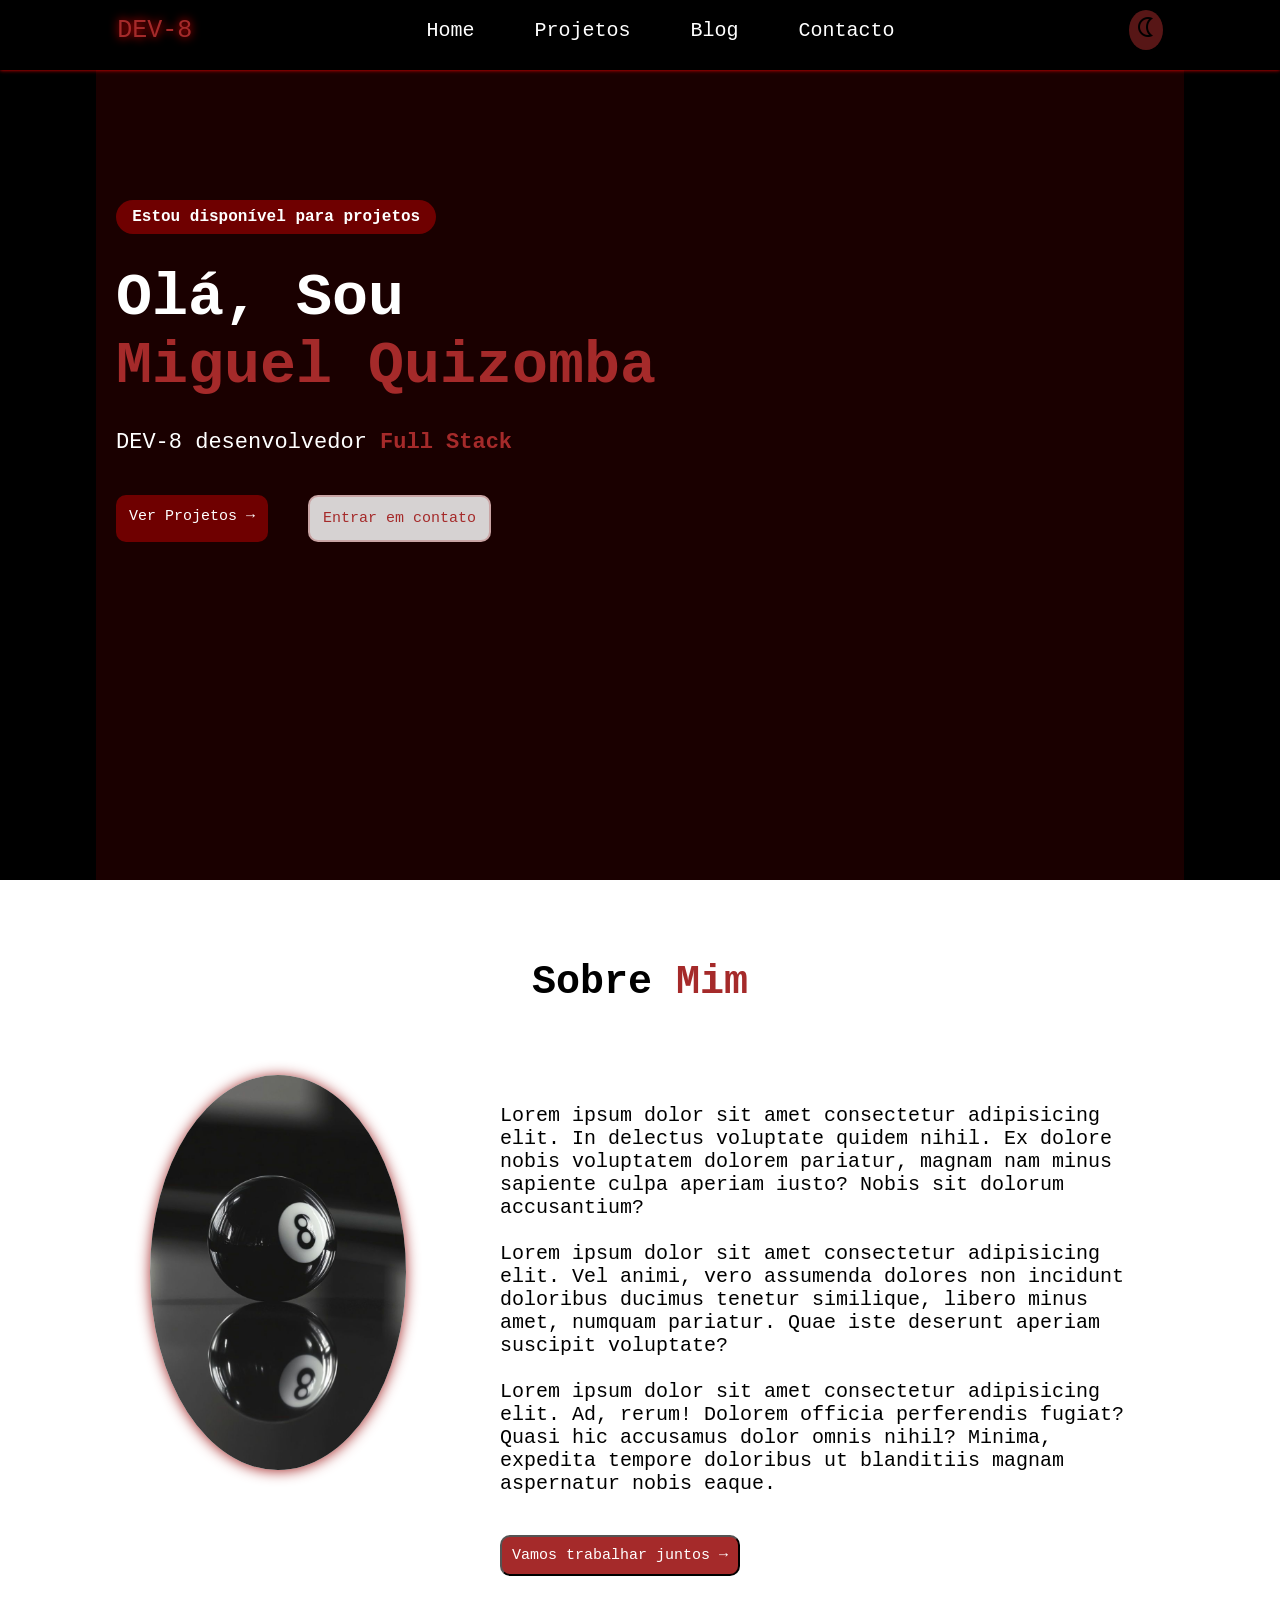
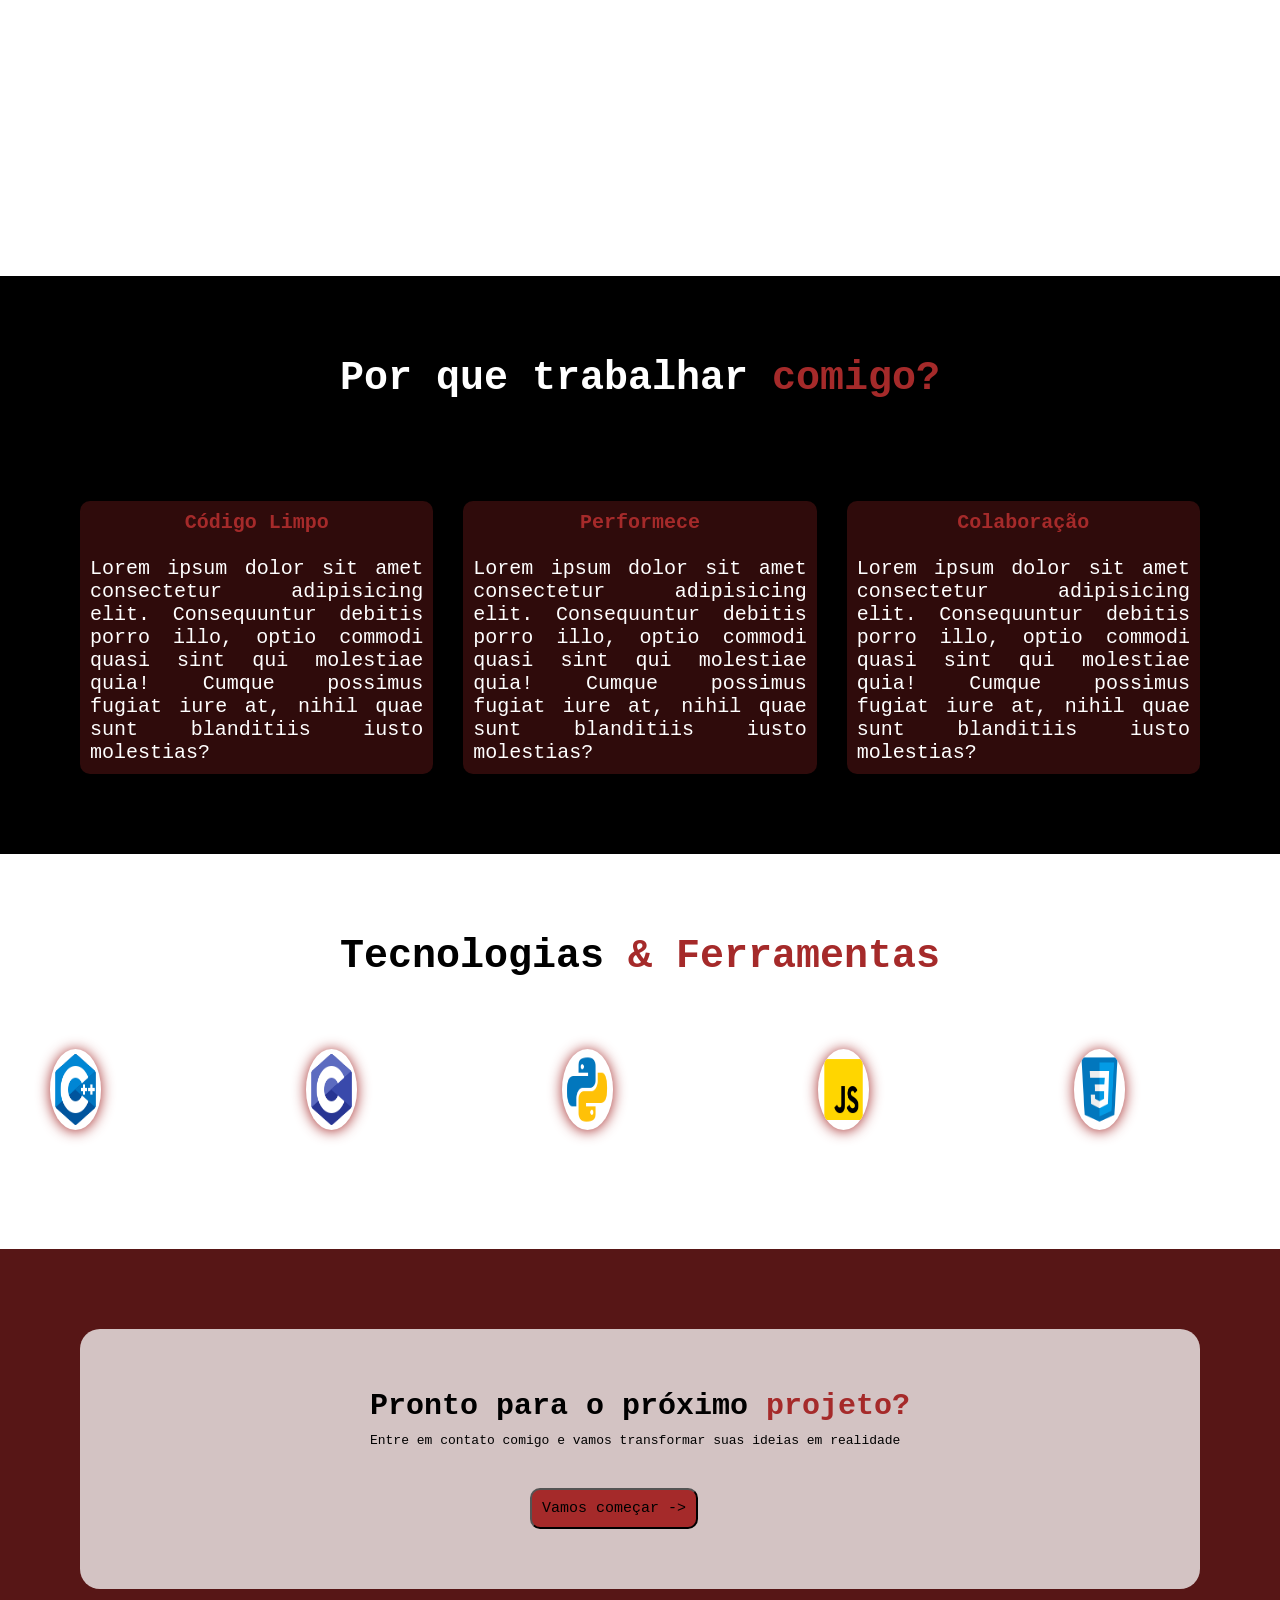
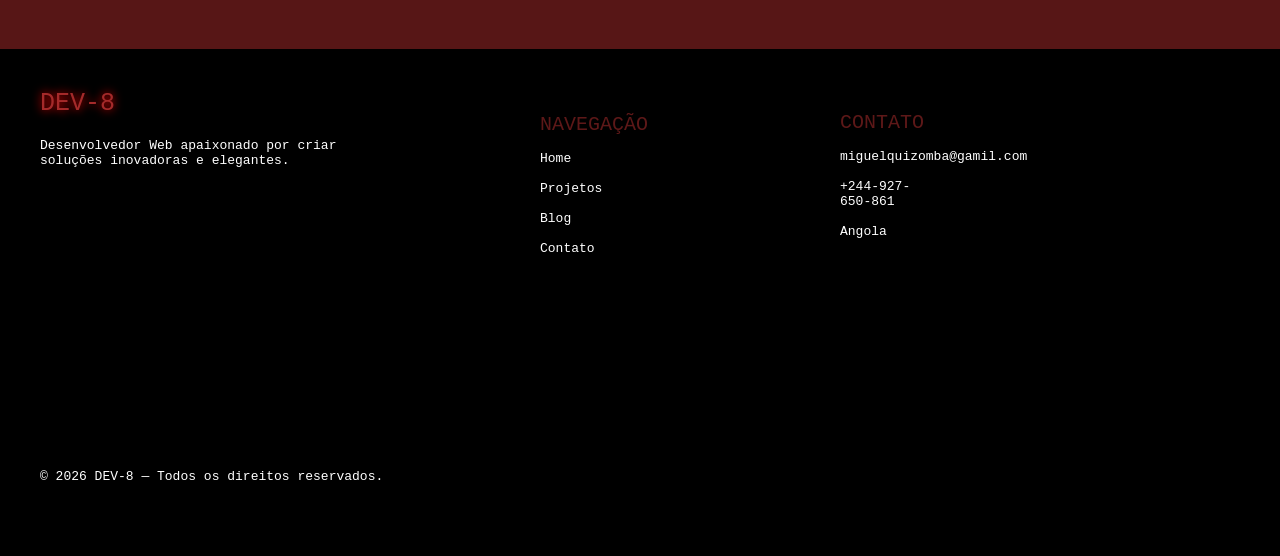
==== Portfólio/index.html @ beef51fe "Deploy" ====
<!DOCTYPE html>
<html lang="pt-br">

<head>
    <meta charset="UTF-8">
    <meta name="viewport" content="width=device-width, initial-scale=1.0">
    <title>Portfólio</title>
    <link rel="stylesheet" href="css/style.css">
    <link rel="stylesheet"
        href="https://fonts.googleapis.com/css2?family=Material+Symbols+Outlined:opsz,wght,FILL,GRAD@24,400,0,0&icon_names=nightlight" />
        <link rel="shortcut icon" href="imgs/8.png" type="image/x-icon">
</head>

<body>

    <header class="header">
        <span class="logotipo">DEV-8</span>
        <nav>
            <ul class="menu">
                <li> <a class="link" href="#">Home</a></li>
                <li> <a class="link" href="projectos.html">Projetos</a></li>
                <li> <a class="link" href="blog.html">Blog</a></li>
                <li> <a class="link" href="contactos.html">Contacto</a></li>
            </ul>
        </nav>
      
            <div class="btn">
                <span class="material-symbols-outlined">nightlight
                </span>
            </div>


    </header>

    <section class="home">
        <div class="box">

            <div class="span1"><strong><span>Estou disponível para projetos</span></strong></div>

            <div class="hello">
                <strong>Olá, Sou</strong> <br> <span class="span2"><strong>Miguel Quizomba</strong></span>
            </div>

            <div class="span3"><span >DEV-8 desenvolvedor <strong class="self">Full Stack</strong></span></div>
            
            <div class="boxes">
                <span class="span4"><a href="">Ver Projetos →  </a></span>

                <span class="span5"><a style="color: brown;"   href="#">Entrar em contato</a></span>
            </div>
        </div>
    </section>

    <section class="about">
        <div class="title">
            <strong>Sobre <span class="span6">Mim</span></strong>
        </div>

        <img src="imgs/ft.jpeg">

        <div class="aboutt">
            Lorem ipsum dolor sit amet consectetur adipisicing elit. In delectus voluptate quidem nihil. Ex dolore nobis
            voluptatem dolorem pariatur, magnam nam minus sapiente culpa aperiam iusto? Nobis sit dolorum accusantium?
            <br> <br>
            Lorem ipsum dolor sit amet consectetur adipisicing elit. Vel animi, vero assumenda dolores non incidunt
            doloribus ducimus tenetur similique, libero minus amet, numquam pariatur. Quae iste deserunt aperiam
            suscipit voluptate?<br> <br>
            Lorem ipsum dolor sit amet consectetur adipisicing elit. Ad, rerum! Dolorem officia perferendis fugiat?
            Quasi hic accusamus dolor omnis nihil? Minima, expedita tempore doloribus ut blanditiis magnam aspernatur
            nobis eaque. <br>

            <button class="btn2">
                <a href="#">Vamos trabalhar juntos →</a>
            </button>

        </div>


    </section>

    <section class="vamos">
        <div class="title" style="color: white;">
            <strong>Por que trabalhar <span class="span7">comigo?</span></strong>
        </div>

        <div class="container">

            <div class="soft">
                <p class="text" style="color: brown;text-align: center;"><strong>Código Limpo</strong></p>
                
                <p class="text">
                    <br> Lorem ipsum dolor sit amet consectetur
                    adipisicing elit. Consequuntur debitis
                    porro illo, optio commodi quasi sint qui molestiae quia! Cumque possimus fugiat iure at, nihil quae
                    sunt blanditiis iusto molestias?
                </p>
            </div>
            <div class="soft">
                <p class="text" style="color: brown;text-align: center;"><strong>Performece</strong></p>
                
                <p class="text">
                    <br> Lorem ipsum dolor sit amet consectetur
                    adipisicing elit. Consequuntur debitis
                    porro illo, optio commodi quasi sint qui molestiae quia! Cumque possimus fugiat iure at, nihil quae
                    sunt blanditiis iusto molestias?
                </p>
            </div>
            <div class="soft">
                <p class="text" style="color: brown;text-align: center;"><strong>Colaboração</strong></p>
                
                <p class="text">
                    <br> Lorem ipsum dolor sit amet consectetur
                    adipisicing elit. Consequuntur debitis
                    porro illo, optio commodi quasi sint qui molestiae quia! Cumque possimus fugiat iure at, nihil quae
                    sunt blanditiis iusto molestias?
                </p>
            </div>

           


        </div>
    </section>

    <section class="hard">

        <div class="title">
            <strong>Tecnologias <span class="span9">& Ferramentas</span></strong>
        </div>

        <div class="container3">
            <div class="tools">
                <img src="tools/c++.png" alt="">
            </div>
            <div class="tools">
                <img src="tools/c.png" alt="">
            </div>
            <div class="tools">
                <img src="tools/pytohn.png" alt="">
            </div>
            <div class="tools">
                <img src="tools/js.png" alt="">
            </div>
            <div class="tools">
                <img src="tools/css.png" alt="">
            </div>
        </div>










    </section>

    <section class="ready">
        <div class="container4">
            <div>
                <strong>
                    <p style="font-size: 30px; margin-top: 60px;">Pronto para o próximo <span style="color: brown;">projeto?</span></p>
                </strong>
                 <div>
                <p style="margin-top: 10px;">Entre em contato comigo e vamos transformar suas ideias em realidade</p>
            </div>
            <button class="btn3">Vamos começar -></button>
            </div>
           
        </div>
    </section>

    <footer>
        <span class="logotipo">DEV-8</span>
        <p style="color: white; width: 300px; margin-top: 20px;">Desenvolvedor Web apaixonado por criar soluções inovadoras e elegantes.
        </p>

        <div class="nav"><span style="color: white;"><span style="color: rgba(165, 42, 42, 0.559); font-size: 20px;">NAVEGAÇÃO</span> <br> <br>
                <a href="">Home</a> <br> <br>
                <a href="">Projetos</a> <br> <br>
                <a href="">Blog</a> <br> <br>
                <a href="">Contato</a> <br> <br>
            </span>
        </div>
        <div class="na2"><span style="color: white;"><span style="color: rgba(165, 42, 42, 0.559); font-size: 20px;">CONTATO</span> <br> <br>
                <a href="">miguelquizomba@gamil.com</a> <br> <br>
                <a href="">+244-927-650-861</a> <br> <br>
                <a href="">Angola</a> <br> <br>
            </span>
        </div>

        <span style="color: white;">© 2026 DEV-8 — Todos os direitos reservados.</span>
    </footer>

</body>

</html>
---- Portfólio/css/style.css ----
/*! Estilhos Globais */

* {
    margin: 0;
    padding: 0;
    box-sizing: border-box;
    font-family: monospace;
}

html,
body {
    height: 100%;
    width: 100%;
    background-color: black;
}

a {
    text-decoration: none;
}

/*! Estilhos para o header*/
.header {
    display: flex;
    justify-content: space-around;
    align-items: center;
    padding-top: 10px;
    padding-bottom: 20px;
    box-shadow: 0px 0.1px 4px 0px red;
    font-size: 20px;
}

.logotipo {
    font-size: 25px;
    text-shadow: 0px 0px 10px  red;
}

.logotipo:hover{
transform: scale(1.1);
transition-duration: 0.5s;
}

.menu {
    display: flex;
    gap: 60px;
}

.link:hover {
    color: brown;
}

li:hover{
   transform: scale(1.2);
   transition-duration: 0.4s;
}


.btn {
    padding: 5px;
    border-radius: 50%;
    background-color: rgba(165, 42, 42, 0.525);
}

.btn:hover{
    transition-duration: 0.5s;
    background-color: brown;
}

/*! Estilhos do home*/
.home {
    display: flex;
    align-items: center;
    justify-content: center;
}

.box {
    background-color: rgba(255, 0, 0, 0.1);
    padding-left: 20px;
    padding-top: 30px;
    height: 90vh;
    width: 85%;
}

.span1 {
    padding: 8px;
    border-radius: 20px;
    font-size: 16px;
    margin-top:100px;
    width: 30%;
    text-align: center;
}

.hello {
    font-size: 60px;
    padding-top: 30px;
}

.span3 {
    font-size: 22px;
    margin-top:30px;
}

.boxes {
    display: flex;
    gap: 40px;
    margin-top:40px;
}

.span1,
.span4 {
    background-color: rgba(255, 0, 0, 0.371);
}

.span4,
.span5 {
    padding: 13px;
    border-radius: 10px;
    font-size: 15px;
    text-align: center;
}

.span1,
.hello,
.span3,
.span4,
a,
.btn2 {
    color: white;
}

.span4:hover {
    box-shadow: 0px 1px 8px 0px red;
    transform: scale(1.1);
    transition-duration: 0.7s;
}

.span5 {
    border: 2px rgba(165, 42, 42, 0.276) solid;
    background-color: rgba(255, 255, 255, 0.822);
}

.span5:hover {
    border: 2px brown solid;
    background-color: rgba(165, 42, 42, 0.048);
    transition-duration: 0.5s;
}

/*! Estilhos do sobre*/

.about {
    background-color: white;
}

.title {
    text-align: center;
    font-size: 40px;
    padding-top: 80px;
}

.span6,
.span7,
.span5,
.span2,
.logotipo,
.span7,
.span9,
.self{
    color: brown;
}

img {
    width: 20%;
    height: 30%;
    border-radius: 50%;
    margin-left: 150px;
    position: relative;
    top: 70px;
    box-shadow: 0px 1px 14px 0px brown;
}

img:hover{
transform: translatey(-10px);
transition-duration:0.4s;
}


.aboutt {
    width: 50%;
    position: relative;
    top: -300px;
    left: 500px;
    font-size: 20px;
}

.btn2 {
    background-color: brown;
    margin-top: 40px;
    padding: 10px;
    font-size: 15px;
    border-radius: 10px;
}

.btn2:hover {
    transform: scale(1.1);
    box-shadow: 0px 1px 8px 0px brown;
    transition-duration: 0.5s;
}

.container {
    display: flex;
    margin-top: 20px;
    padding: 80px;
    gap: 30px;

}

.text {
    color: white;
    margin: auto;
    font-size: 20px;
    text-align: justify;
}

.soft {
    background-color: rgba(165, 42, 42, 0.281);
    padding: 10px;
    border-radius: 10px;
}

.soft:hover{
box-shadow: 0px 1px 8px 0px brown;
transition-duration: 0.7s;
transform: translateY(-10px);
}

/*! Estilhos do hard*/

.hard {
    background-color: white;
}

.container3 {
    display: flex;
}

.tools {
    width: 270px;
    height: 270px;
    display: flex;
    position: relative;
    left: -100px;
}

footer {
    padding: 40px;
}

.nav{
    position: relative;
    left: 500px;
    top: -55px;
    width: 100px;
}
.na2{
    position: relative;
    left: 800px;
    top: -215px;
    width: 100px;
}

.ready{
    background-color: rgba(165, 42, 42, 0.525);
    padding: 80px;
    height: 400px;
}

.container4{
    display: flex;
    align-items: center;
    justify-content: center;
    background-color: rgba(255, 255, 255, 0.743);
    border-radius: 20px;
   
}

.btn3{
    background-color: brown;
    margin-top: 40px;
    padding: 10px;
    font-size: 15px;
    border-radius: 10px;
    margin-left: 160px;
    margin-bottom: 60px;
}
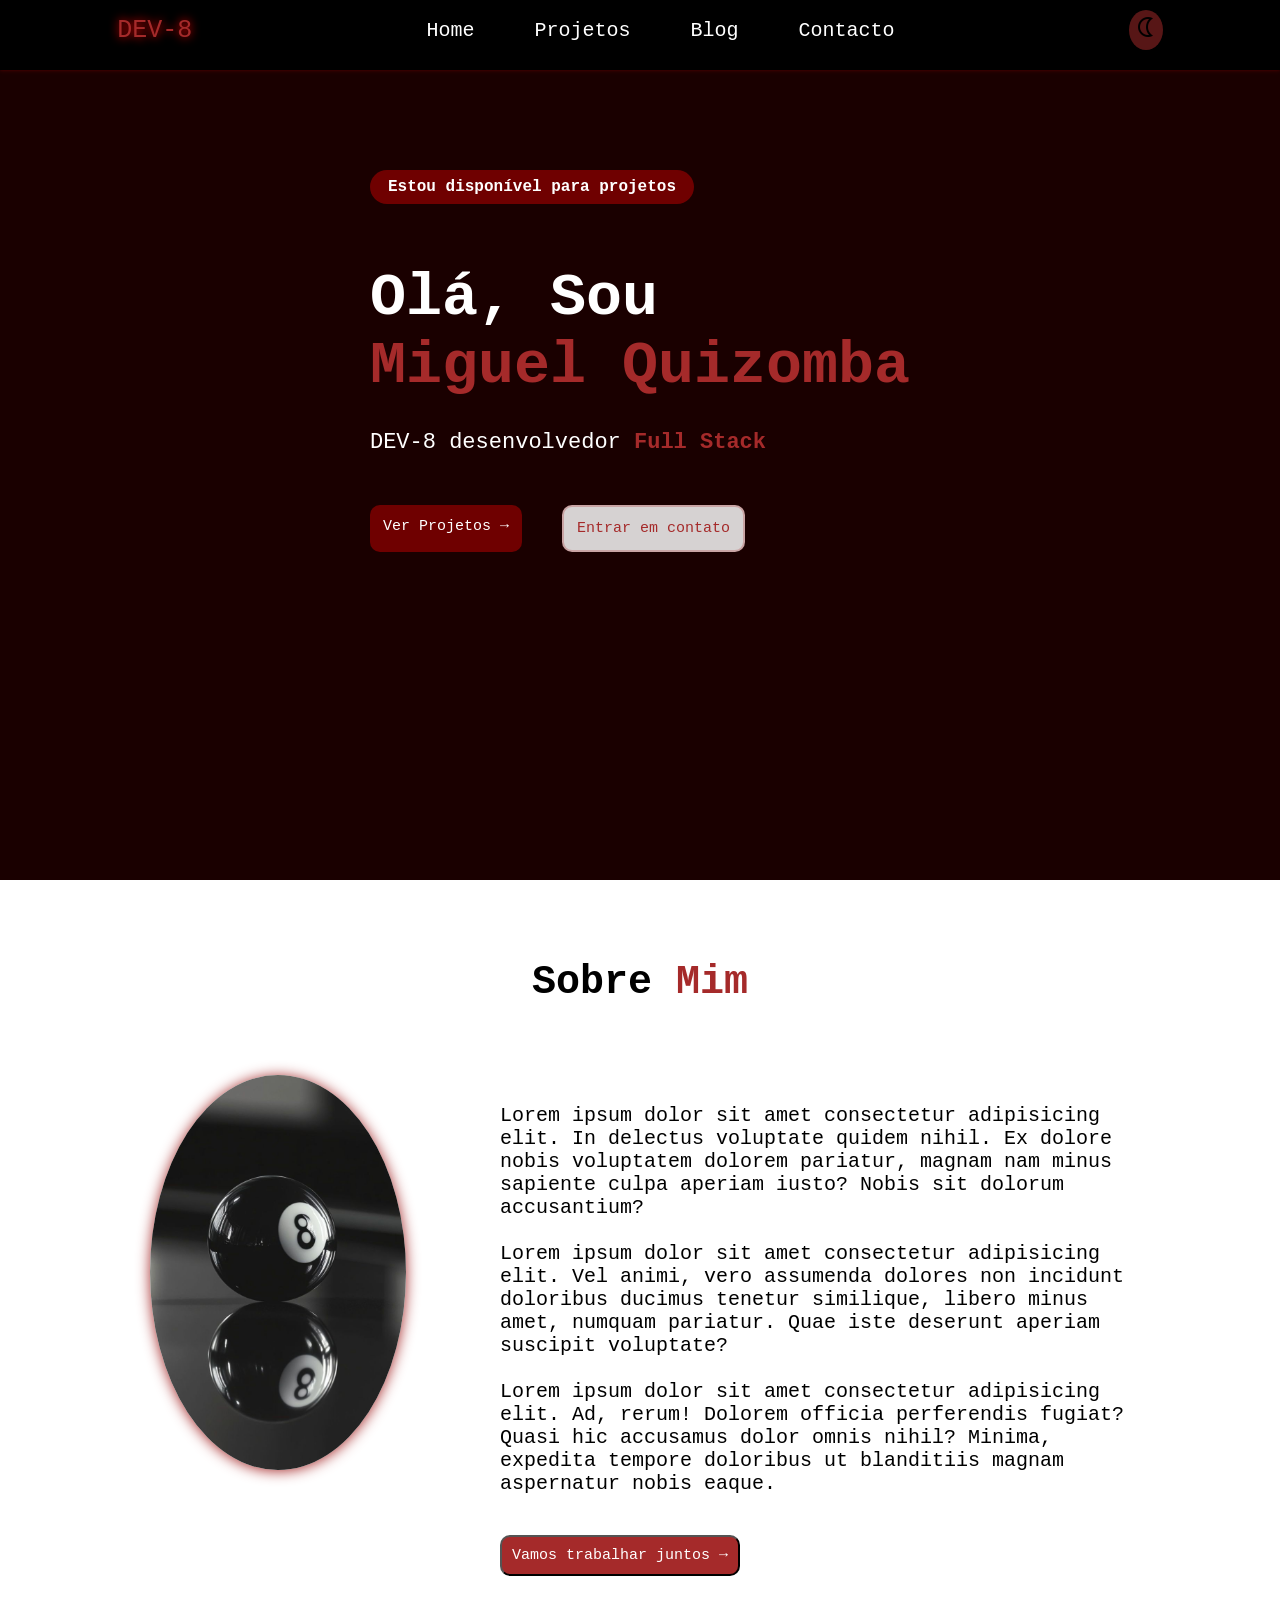
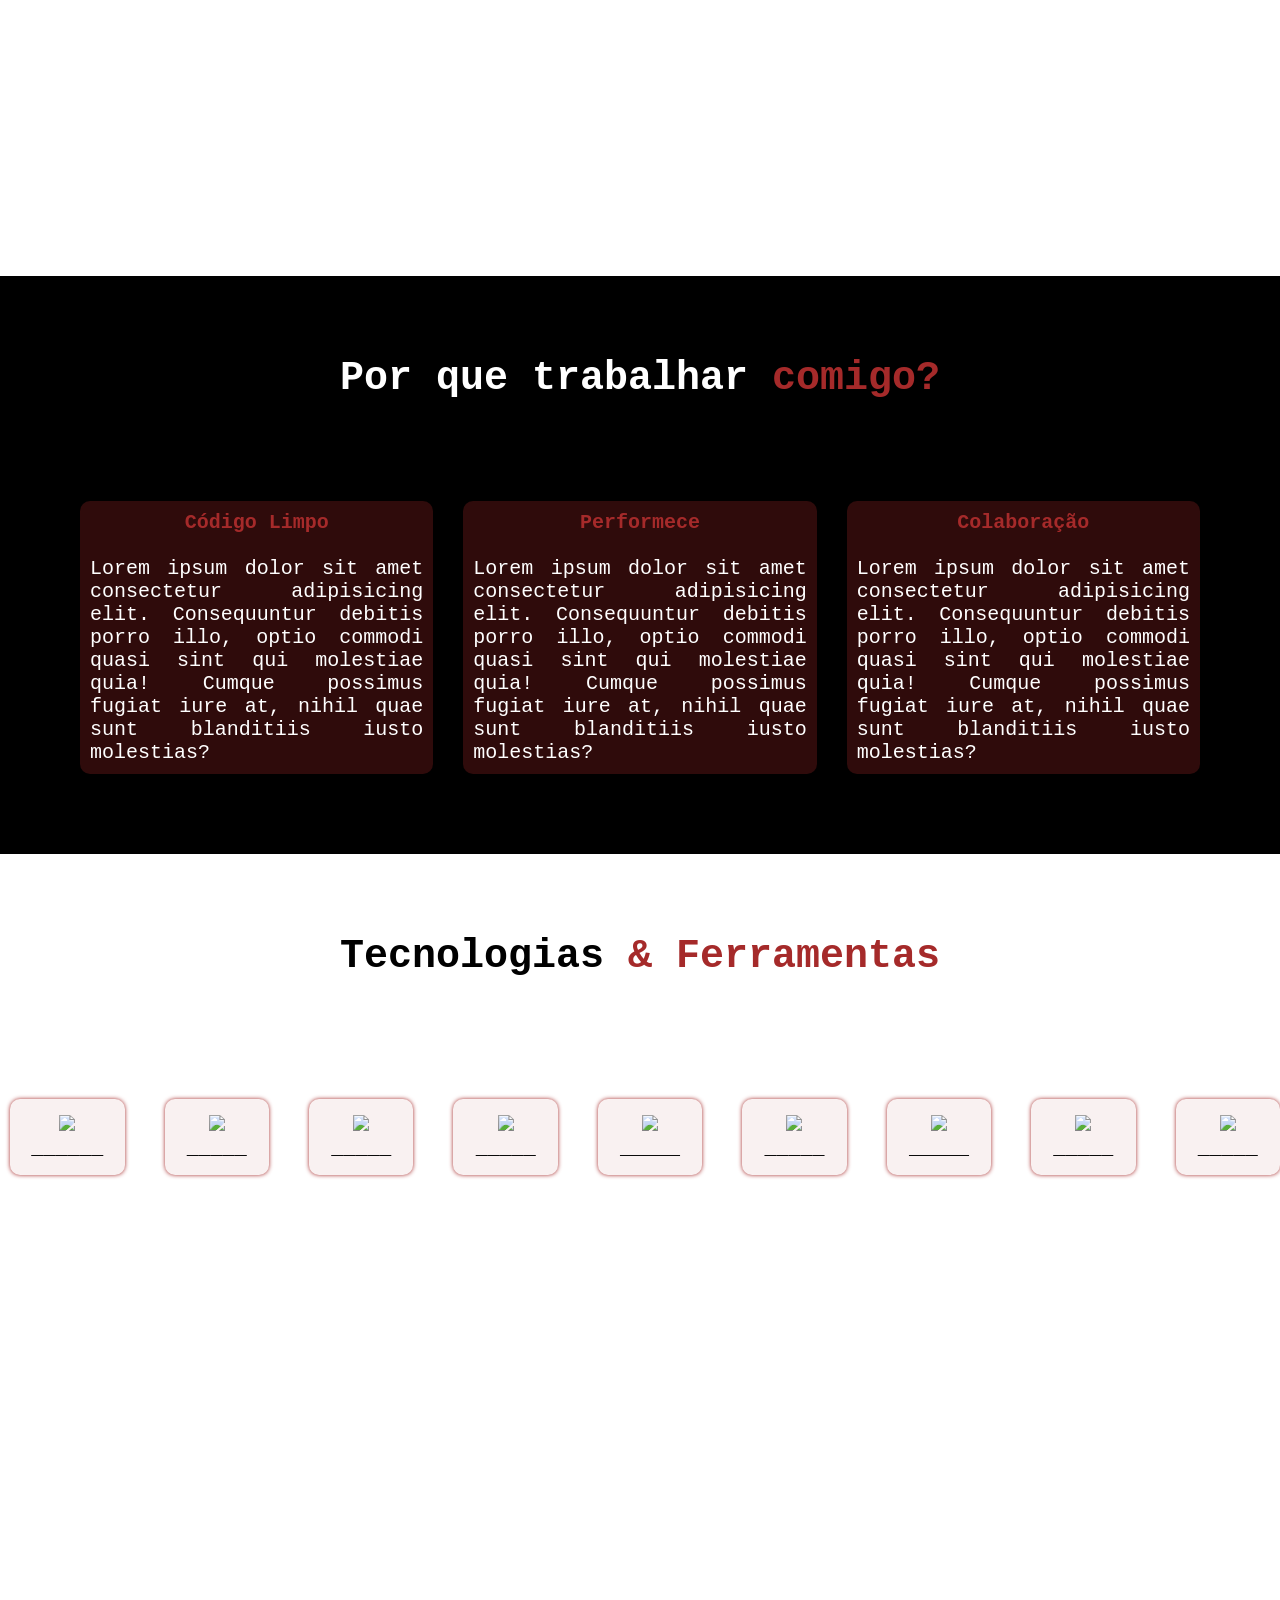
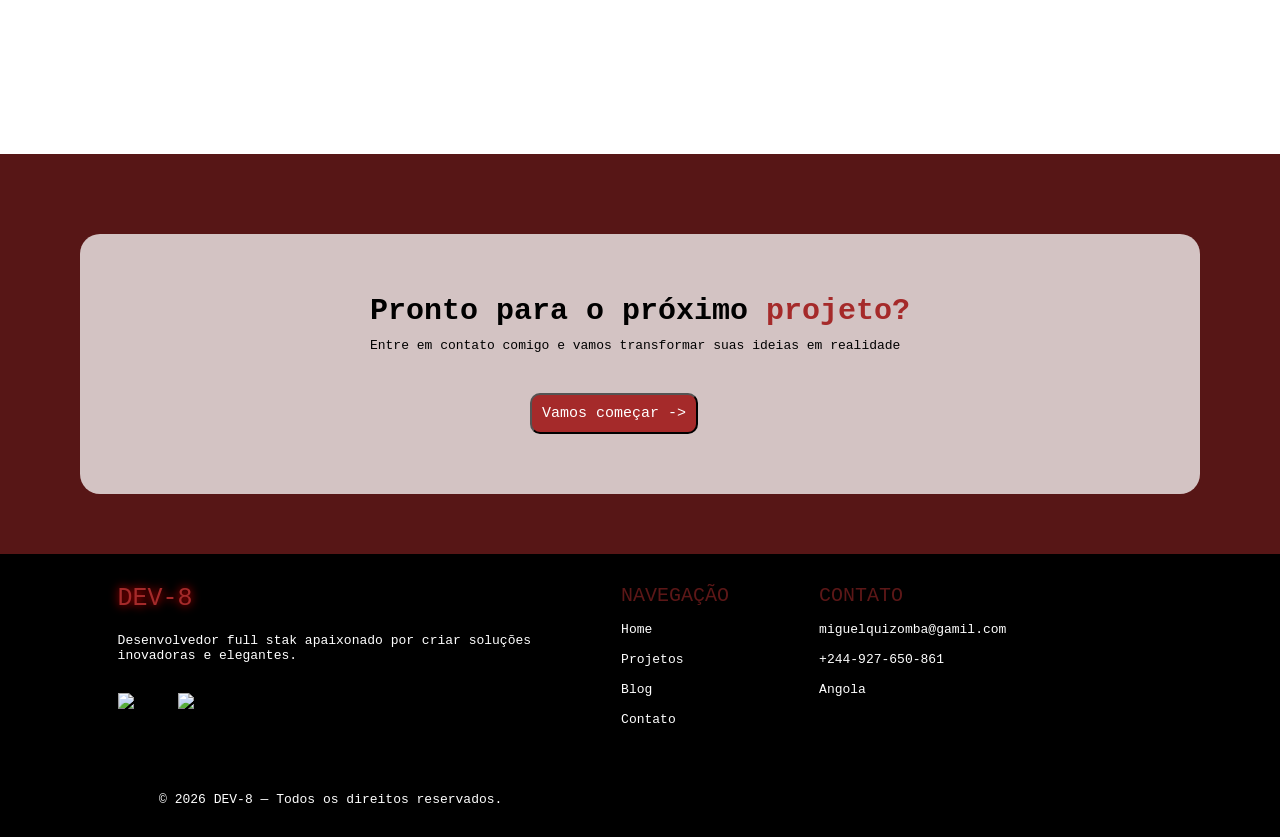
==== commit 8c309a6c: "Update 1.2" ====
--- a/Portfólio/index.html
+++ b/Portfólio/index.html
@@ -8,7 +8,8 @@
     <link rel="stylesheet" href="css/style.css">
     <link rel="stylesheet"
         href="https://fonts.googleapis.com/css2?family=Material+Symbols+Outlined:opsz,wght,FILL,GRAD@24,400,0,0&icon_names=nightlight" />
-        <link rel="shortcut icon" href="imgs/8.png" type="image/x-icon">
+    <link rel="shortcut icon" href="imgs/8.png" type="image/x-icon">
+    <link rel="stylesheet" type='text/css' href="https://cdn.jsdelivr.net/gh/devicons/devicon@latest/devicon.min.css" />
 </head>
 
 <body>
@@ -23,30 +24,25 @@
                 <li> <a class="link" href="contactos.html">Contacto</a></li>
             </ul>
         </nav>
-      
-            <div class="btn">
-                <span class="material-symbols-outlined">nightlight
-                </span>
-            </div>
+
+        <div class="btn">
+            <span class="material-symbols-outlined">nightlight
+            </span>
+        </div>
 
 
     </header>
 
     <section class="home">
         <div class="box">
-
             <div class="span1"><strong><span>Estou disponível para projetos</span></strong></div>
-
             <div class="hello">
                 <strong>Olá, Sou</strong> <br> <span class="span2"><strong>Miguel Quizomba</strong></span>
             </div>
-
-            <div class="span3"><span >DEV-8 desenvolvedor <strong class="self">Full Stack</strong></span></div>
-            
+            <div class="span3"><span>DEV-8 desenvolvedor <strong class="self">Full Stack</strong></span></div>
             <div class="boxes">
-                <span class="span4"><a href="">Ver Projetos →  </a></span>
-
-                <span class="span5"><a style="color: brown;"   href="#">Entrar em contato</a></span>
+                <span class="span4"><a href="">Ver Projetos → </a></span>
+                <span class="span5"><a style="color: brown;" href="#">Entrar em contato</a></span>
             </div>
         </div>
     </section>
@@ -87,7 +83,7 @@
 
             <div class="soft">
                 <p class="text" style="color: brown;text-align: center;"><strong>Código Limpo</strong></p>
-                
+
                 <p class="text">
                     <br> Lorem ipsum dolor sit amet consectetur
                     adipisicing elit. Consequuntur debitis
@@ -97,7 +93,7 @@
             </div>
             <div class="soft">
                 <p class="text" style="color: brown;text-align: center;"><strong>Performece</strong></p>
-                
+
                 <p class="text">
                     <br> Lorem ipsum dolor sit amet consectetur
                     adipisicing elit. Consequuntur debitis
@@ -107,7 +103,7 @@
             </div>
             <div class="soft">
                 <p class="text" style="color: brown;text-align: center;"><strong>Colaboração</strong></p>
-                
+
                 <p class="text">
                     <br> Lorem ipsum dolor sit amet consectetur
                     adipisicing elit. Consequuntur debitis
@@ -116,7 +112,7 @@
                 </p>
             </div>
 
-           
+
 
 
         </div>
@@ -128,72 +124,117 @@
             <strong>Tecnologias <span class="span9">& Ferramentas</span></strong>
         </div>
 
-        <div class="container3">
-            <div class="tools">
-                <img src="tools/c++.png" alt="">
-            </div>
-            <div class="tools">
-                <img src="tools/c.png" alt="">
-            </div>
-            <div class="tools">
-                <img src="tools/pytohn.png" alt="">
-            </div>
-            <div class="tools">
-                <img src="tools/js.png" alt="">
-            </div>
-            <div class="tools">
-                <img src="tools/css.png" alt="">
-            </div>
-        </div>
-
-
-
-
-
-
-
-
-
-
+        <div class="container5">
+
+            <div class="skills">
+                <img src="https://cdn.jsdelivr.net/gh/devicons/devicon@latest/icons/html5/html5-original.svg" />
+                <span>______</span>
+            </div>
+
+            <div class="skills">
+                <img src="https://cdn.jsdelivr.net/gh/devicons/devicon@latest/icons/css3/css3-plain.svg" />
+                <span>_____</span>
+            </div>
+
+            <div class="skills">
+                <img
+                    src="https://cdn.jsdelivr.net/gh/devicons/devicon@latest/icons/javascript/javascript-original.svg" />
+                <span>_____</span>
+            </div>
+
+            <div class="skills">
+                <img src="https://cdn.jsdelivr.net/gh/devicons/devicon@latest/icons/cplusplus/cplusplus-original.svg" />
+                <span>_____</span>
+            </div>
+
+            <div class="skills">
+                <img src="https://cdn.jsdelivr.net/gh/devicons/devicon@latest/icons/python/python-original.svg" />
+                <span>_____</span>
+            </div>
+
+            <div class="skills">
+                <img src="https://cdn.jsdelivr.net/gh/devicons/devicon@latest/icons/php/php-original.svg" />
+                <span>_____</span>
+            </div>
+
+            <div class="skills">
+                <img src="https://cdn.jsdelivr.net/gh/devicons/devicon@latest/icons/java/java-original.svg" />
+                <span>_____</span>
+            </div>
+
+            <div class="skills">
+                <img src="https://cdn.jsdelivr.net/gh/devicons/devicon@latest/icons/github/github-original.svg" />
+                <span>_____</span>
+            </div>
+
+            <div class="skills">
+                <img src="https://cdn.jsdelivr.net/gh/devicons/devicon@latest/icons/vscode/vscode-original.svg" />
+                <span>_____</span>
+            </div>
+        </div>
     </section>
 
     <section class="ready">
         <div class="container4">
             <div>
                 <strong>
-                    <p style="font-size: 30px; margin-top: 60px;">Pronto para o próximo <span style="color: brown;">projeto?</span></p>
+                    <p style="font-size: 30px; margin-top: 60px;">Pronto para o próximo <span
+                            style="color: brown;">projeto?</span></p>
                 </strong>
-                 <div>
-                <p style="margin-top: 10px;">Entre em contato comigo e vamos transformar suas ideias em realidade</p>
-            </div>
-            <button class="btn3">Vamos começar -></button>
-            </div>
-           
+                <div>
+                    <p style="margin-top: 10px;">Entre em contato comigo e vamos transformar suas ideias em realidade
+                    </p>
+                </div>
+                <button class="btn3"><a href="#">Vamos começar -></a></button>
+            </div>
+
         </div>
     </section>
 
     <footer>
-        <span class="logotipo">DEV-8</span>
-        <p style="color: white; width: 300px; margin-top: 20px;">Desenvolvedor Web apaixonado por criar soluções inovadoras e elegantes.
-        </p>
-
-        <div class="nav"><span style="color: white;"><span style="color: rgba(165, 42, 42, 0.559); font-size: 20px;">NAVEGAÇÃO</span> <br> <br>
-                <a href="">Home</a> <br> <br>
-                <a href="">Projetos</a> <br> <br>
-                <a href="">Blog</a> <br> <br>
-                <a href="">Contato</a> <br> <br>
+        <div class="lg">
+            <span class="logotipo">DEV-8</span>
+            <p style="color: white; margin-top: 20px; ">Desenvolvedor full stak apaixonado por criar
+                soluções <br> inovadoras e elegantes.
+            </p>
+
+            <div class="conteine">
+                <div class="call">
+                    <a href="#"><img
+                            src="https://cdn.jsdelivr.net/gh/devicons/devicon@latest/icons/github/github-original.svg" /></a>
+                    <span>_</span>
+                </div>
+                <div class="call">
+                    <a href="#">
+                        <img
+                            src="https://cdn.jsdelivr.net/gh/devicons/devicon@latest/icons/linkedin/linkedin-original.svg" />
+                    </a>
+                    <span>_</span>
+                </div>
+
+            </div>
+        </div>
+
+        <div class="lg">
+            <span class="ftr">NAVEGAÇÃO</span> <br> <br>
+            <a href="">Home</a> <br> <br>
+            <a href="">Projetos</a> <br> <br>
+            <a href="">Blog</a> <br> <br>
+            <a href="">Contato</a> <br> <br>
             </span>
         </div>
-        <div class="na2"><span style="color: white;"><span style="color: rgba(165, 42, 42, 0.559); font-size: 20px;">CONTATO</span> <br> <br>
-                <a href="">miguelquizomba@gamil.com</a> <br> <br>
-                <a href="">+244-927-650-861</a> <br> <br>
-                <a href="">Angola</a> <br> <br>
+
+        <div class="lg">
+            <span class="ftr">CONTATO</span> <br> <br>
+            <a href="">miguelquizomba@gamil.com</a> <br> <br>
+            <a href="">+244-927-650-861</a> <br> <br>
+            <a href="">Angola</a> <br> <br>
             </span>
-        </div>
-
-        <span style="color: white;">© 2026 DEV-8 — Todos os direitos reservados.</span>
+
+            <span style="color: white; position: relative; top: 80px; left: -660px;">© 2026 DEV-8 — Todos os direitos
+                reservados.</span>
+        </div>
     </footer>
 
 </body>
-
 </html>
--- a/Portfólio/css/style.css
+++ b/Portfólio/css/style.css
@@ -25,18 +25,18 @@
     align-items: center;
     padding-top: 10px;
     padding-bottom: 20px;
-    box-shadow: 0px 0.1px 4px 0px red;
+    box-shadow: 0px 0.1px 4px 0px rgba(255, 0, 0, 0.285);
     font-size: 20px;
 }
 
 .logotipo {
     font-size: 25px;
-    text-shadow: 0px 0px 10px  red;
-}
-
-.logotipo:hover{
-transform: scale(1.1);
-transition-duration: 0.5s;
+    text-shadow: 0px 0px 10px red;
+}
+
+.logotipo:hover {
+    transform: scale(1.1);
+    transition-duration: 0.5s;
 }
 
 .menu {
@@ -48,9 +48,13 @@
     color: brown;
 }
 
-li:hover{
-   transform: scale(1.2);
-   transition-duration: 0.4s;
+li {
+    transition-duration: 0.5s;
+}
+
+li:hover {
+    transform: scale(1.2);
+    transition-duration: 0.4s;
 }
 
 
@@ -60,7 +64,7 @@
     background-color: rgba(165, 42, 42, 0.525);
 }
 
-.btn:hover{
+.btn:hover {
     transition-duration: 0.5s;
     background-color: brown;
 }
@@ -70,39 +74,40 @@
     display: flex;
     align-items: center;
     justify-content: center;
+    background-color: rgba(255, 0, 0, 0.1);
 }
 
 .box {
-    background-color: rgba(255, 0, 0, 0.1);
-    padding-left: 20px;
-    padding-top: 30px;
     height: 90vh;
-    width: 85%;
-}
+
+
+}
+
+
 
 .span1 {
     padding: 8px;
     border-radius: 20px;
     font-size: 16px;
-    margin-top:100px;
-    width: 30%;
+    margin-top: 100px;
+    width: 60%;
     text-align: center;
 }
 
 .hello {
     font-size: 60px;
-    padding-top: 30px;
+    margin-top: 60px;
 }
 
 .span3 {
     font-size: 22px;
-    margin-top:30px;
+    margin-top: 30px;
 }
 
 .boxes {
     display: flex;
     gap: 40px;
-    margin-top:40px;
+    margin-top: 50px;
 }
 
 .span1,
@@ -163,11 +168,11 @@
 .logotipo,
 .span7,
 .span9,
-.self{
+.self {
     color: brown;
 }
 
-img {
+.about>img {
     width: 20%;
     height: 30%;
     border-radius: 50%;
@@ -177,9 +182,9 @@
     box-shadow: 0px 1px 14px 0px brown;
 }
 
-img:hover{
-transform: translatey(-10px);
-transition-duration:0.4s;
+img:hover {
+    transform: translatey(-10px);
+    transition-duration: 0.4s;
 }
 
 
@@ -226,63 +231,64 @@
     border-radius: 10px;
 }
 
-.soft:hover{
-box-shadow: 0px 1px 8px 0px brown;
-transition-duration: 0.7s;
-transform: translateY(-10px);
+.soft:hover {
+    box-shadow: 0px 1px 8px 0px brown;
+    transition-duration: 0.7s;
+    transform: translateY(-10px);
 }
 
 /*! Estilhos do hard*/
 
 .hard {
     background-color: white;
-}
-
-.container3 {
-    display: flex;
-}
-
-.tools {
-    width: 270px;
-    height: 270px;
-    display: flex;
-    position: relative;
-    left: -100px;
-}
-
-footer {
-    padding: 40px;
-}
-
-.nav{
-    position: relative;
-    left: 500px;
-    top: -55px;
-    width: 100px;
-}
-.na2{
-    position: relative;
-    left: 800px;
-    top: -215px;
-    width: 100px;
-}
-
-.ready{
+    height: 100vh;
+}
+
+.container5 {
+    display: flex;
+    text-align: center;
+    padding-left: 10px;
+    justify-content: center;
+    padding-top: 100px;
+    gap: 40px;
+
+}
+
+.skills {
+    padding: 15px;
+    font-size: 20px;
+    border-radius: 10px;
+    background-color: rgba(165, 42, 42, 0.064);
+    margin-top: 20px;
+    transition: 0.5s;
+    box-shadow: 0px 0.1px 4px 0px brown;
+}
+
+.skills:hover {
+    transform: translateY(-10px);
+    box-shadow: 0px 0.1px 8px 0px red;
+    transition-duration: 0.5s;
+
+}
+
+/*! Estilhos do ready*/
+
+.ready {
     background-color: rgba(165, 42, 42, 0.525);
     padding: 80px;
     height: 400px;
 }
 
-.container4{
+.container4 {
     display: flex;
     align-items: center;
     justify-content: center;
     background-color: rgba(255, 255, 255, 0.743);
     border-radius: 20px;
-   
-}
-
-.btn3{
+
+}
+
+.btn3 {
     background-color: brown;
     margin-top: 40px;
     padding: 10px;
@@ -290,4 +296,49 @@
     border-radius: 10px;
     margin-left: 160px;
     margin-bottom: 60px;
+    transition-duration: 0.5s;
+}
+
+.btn3:hover {
+    transform: translateY(-10px);
+    box-shadow: 0px 0.5px 8px 0px red;
+}
+
+/*! Estilhos do Footer*/
+
+footer {
+    display: flex;
+    justify-content: center;
+    gap: 90px;
+    padding: 10px;
+}
+
+.lg {
+    margin-top: 20px;
+}
+
+.ftr {
+    color: rgba(165, 42, 42, 0.558);
+    font-size: 20px;
+}
+
+.call {
+    height: 40px;
+    width: 40px;
+    margin-top: 30px;
+    transition-duration: 0.5s;
+}
+
+.conteine {
+    display: flex;
+    gap: 20px;
+}
+
+.lg>a:hover {
+    transition-duration: 0.5s;
+}
+
+.lg>a:hover {
+    color: red;
+    transition-duration: 0.5s;
 }
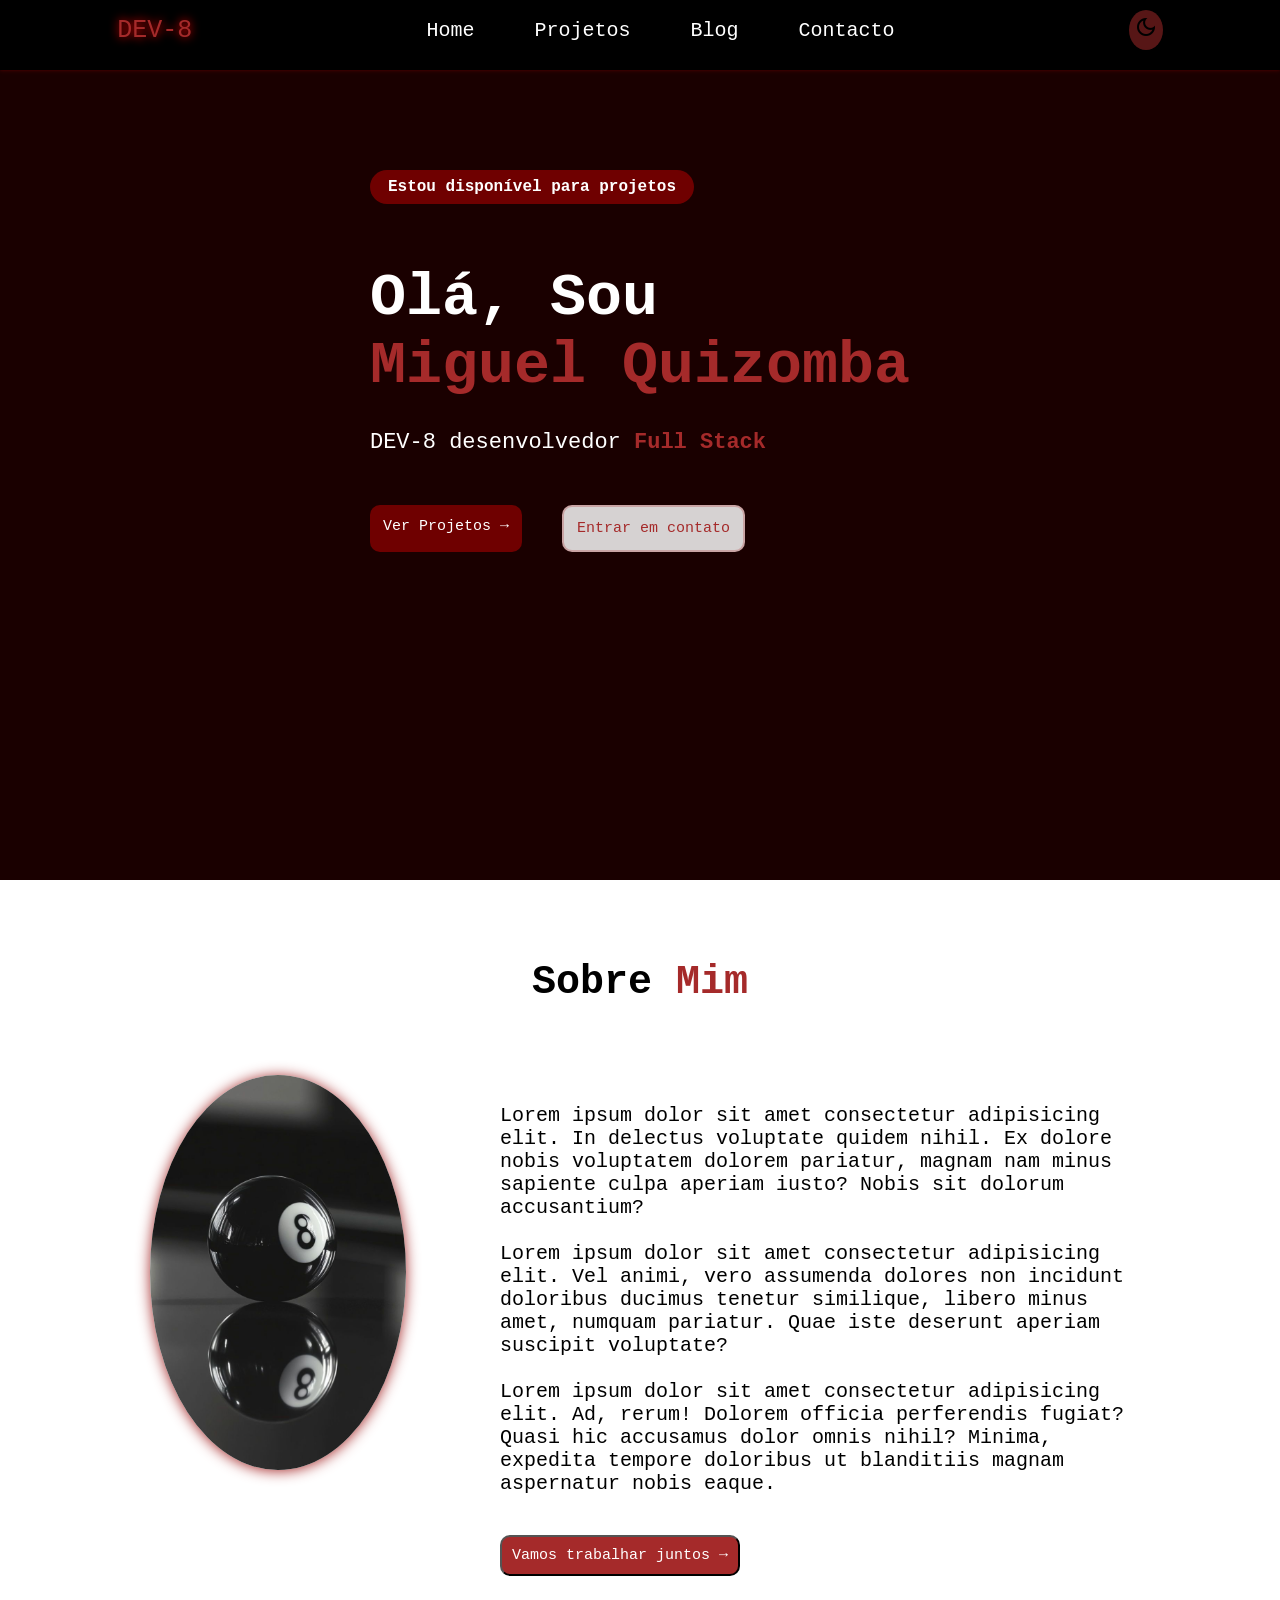
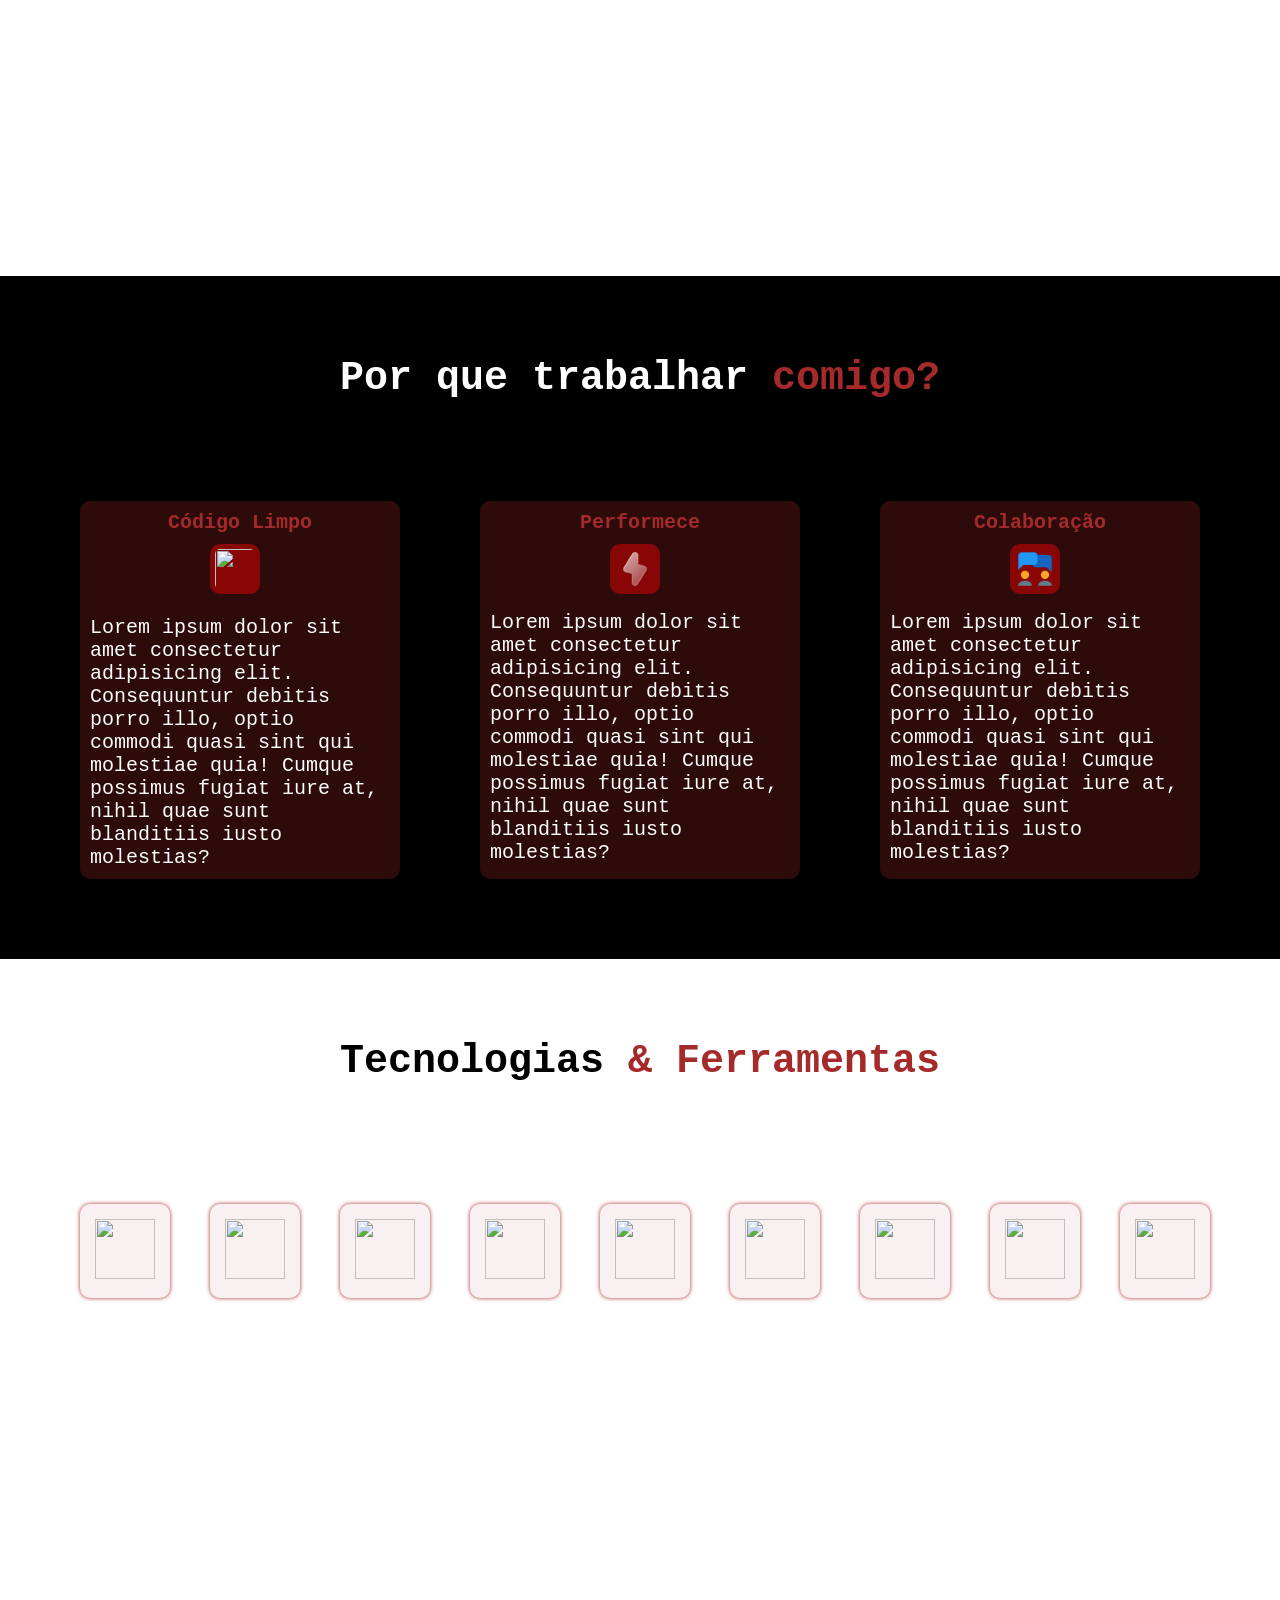
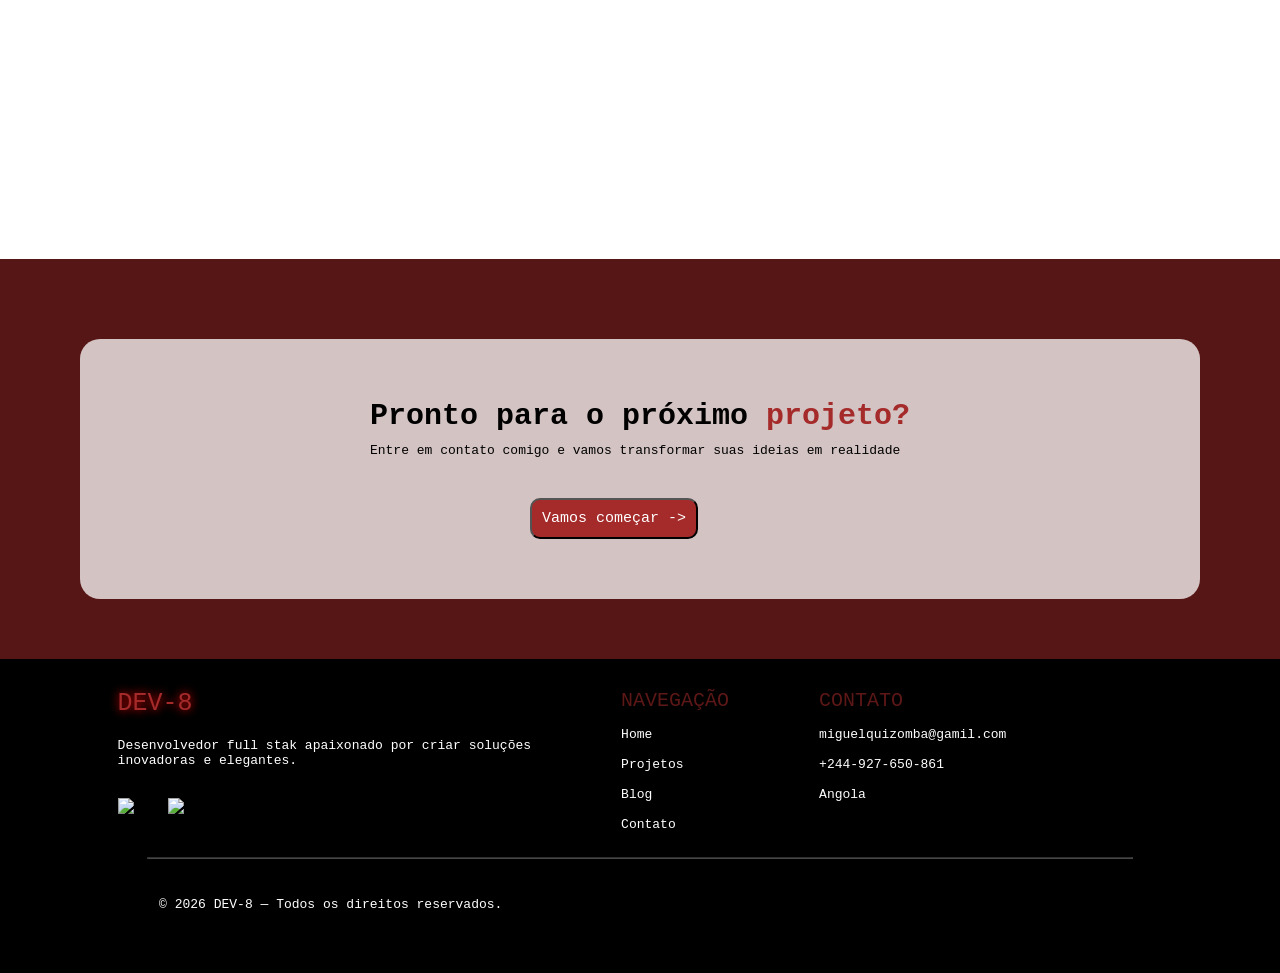
==== commit b0349519: "Update 1.4 Refactor: Organização e modificação Chore: Conclusão de tarefas pendentes" ====
--- a/Portfólio/index.html
+++ b/Portfólio/index.html
@@ -5,15 +5,13 @@
     <meta charset="UTF-8">
     <meta name="viewport" content="width=device-width, initial-scale=1.0">
     <title>Portfólio</title>
-    <link rel="stylesheet" href="css/style.css">
-    <link rel="stylesheet"
-        href="https://fonts.googleapis.com/css2?family=Material+Symbols+Outlined:opsz,wght,FILL,GRAD@24,400,0,0&icon_names=nightlight" />
+    <link rel="stylesheet" href="style.css">
+    <link href="https://fonts.googleapis.com/css2?family=Material+Symbols+Outlined:opsz,wght,FILL,GRAD@20..48,100..700,0..1,-50..200" rel="stylesheet">
     <link rel="shortcut icon" href="imgs/8.png" type="image/x-icon">
     <link rel="stylesheet" type='text/css' href="https://cdn.jsdelivr.net/gh/devicons/devicon@latest/devicon.min.css" />
 </head>
 
 <body>
-
     <header class="header">
         <span class="logotipo">DEV-8</span>
         <nav>
@@ -26,11 +24,8 @@
         </nav>
 
         <div class="btn">
-            <span class="material-symbols-outlined">nightlight
-            </span>
-        </div>
-
-
+            <span  class="material-symbols-outlined" id="theme-icon">dark_mode</span>
+        </div>
     </header>
 
     <section class="home">
@@ -82,8 +77,9 @@
         <div class="container">
 
             <div class="soft">
-                <p class="text" style="color: brown;text-align: center;"><strong>Código Limpo</strong></p>
-
+                <p class="text" style="color: brown;text-align: center;"><strong>Código Limpo</strong>
+                </p>
+                 <img class="ImgV" src="https://cdn.jsdelivr.net/gh/devicons/devicon@latest/icons/htmx/htmx-original.svg" />    
                 <p class="text">
                     <br> Lorem ipsum dolor sit amet consectetur
                     adipisicing elit. Consequuntur debitis
@@ -91,9 +87,11 @@
                     sunt blanditiis iusto molestias?
                 </p>
             </div>
+
             <div class="soft">
-                <p class="text" style="color: brown;text-align: center;"><strong>Performece</strong></p>
-
+                <p class="text" style="color: brown;text-align: center;"><strong>Performece</strong>
+                   </p>
+                   <img class="ImgV"  src="imgs/icons8-relâmpago-48.png" >
                 <p class="text">
                     <br> Lorem ipsum dolor sit amet consectetur
                     adipisicing elit. Consequuntur debitis
@@ -101,8 +99,11 @@
                     sunt blanditiis iusto molestias?
                 </p>
             </div>
+
             <div class="soft">
-                <p class="text" style="color: brown;text-align: center;"><strong>Colaboração</strong></p>
+                <p class="text" style="color: brown;text-align: center;"><strong>Colaboração</strong>
+                </p>
+                <img class="ImgV"    src="imgs/icons8-colaboração-48.png">
 
                 <p class="text">
                     <br> Lorem ipsum dolor sit amet consectetur
@@ -111,10 +112,6 @@
                     sunt blanditiis iusto molestias?
                 </p>
             </div>
-
-
-
-
         </div>
     </section>
 
@@ -127,49 +124,49 @@
         <div class="container5">
 
             <div class="skills">
-                <img src="https://cdn.jsdelivr.net/gh/devicons/devicon@latest/icons/html5/html5-original.svg" />
-                <span>______</span>
-            </div>
-
-            <div class="skills">
-                <img src="https://cdn.jsdelivr.net/gh/devicons/devicon@latest/icons/css3/css3-plain.svg" />
-                <span>_____</span>
+                <img class="ImgH" src="https://cdn.jsdelivr.net/gh/devicons/devicon@latest/icons/html5/html5-original.svg" />
+                <span></span>
+            </div>
+
+            <div class="skills">
+                <img class="ImgH" src="https://cdn.jsdelivr.net/gh/devicons/devicon@latest/icons/css3/css3-plain.svg" />
+                <span></span>
             </div>
 
             <div class="skills">
                 <img
-                    src="https://cdn.jsdelivr.net/gh/devicons/devicon@latest/icons/javascript/javascript-original.svg" />
-                <span>_____</span>
-            </div>
-
-            <div class="skills">
-                <img src="https://cdn.jsdelivr.net/gh/devicons/devicon@latest/icons/cplusplus/cplusplus-original.svg" />
-                <span>_____</span>
-            </div>
-
-            <div class="skills">
-                <img src="https://cdn.jsdelivr.net/gh/devicons/devicon@latest/icons/python/python-original.svg" />
-                <span>_____</span>
-            </div>
-
-            <div class="skills">
-                <img src="https://cdn.jsdelivr.net/gh/devicons/devicon@latest/icons/php/php-original.svg" />
-                <span>_____</span>
-            </div>
-
-            <div class="skills">
-                <img src="https://cdn.jsdelivr.net/gh/devicons/devicon@latest/icons/java/java-original.svg" />
-                <span>_____</span>
-            </div>
-
-            <div class="skills">
-                <img src="https://cdn.jsdelivr.net/gh/devicons/devicon@latest/icons/github/github-original.svg" />
-                <span>_____</span>
-            </div>
-
-            <div class="skills">
-                <img src="https://cdn.jsdelivr.net/gh/devicons/devicon@latest/icons/vscode/vscode-original.svg" />
-                <span>_____</span>
+                    class="ImgH" src="https://cdn.jsdelivr.net/gh/devicons/devicon@latest/icons/javascript/javascript-original.svg" />
+                <span></span>
+            </div>
+
+            <div class="skills">
+                <img class="ImgH" src="https://cdn.jsdelivr.net/gh/devicons/devicon@latest/icons/cplusplus/cplusplus-original.svg" />
+                <span></span>
+            </div>
+
+            <div class="skills">
+                <img class="ImgH" src="https://cdn.jsdelivr.net/gh/devicons/devicon@latest/icons/python/python-original.svg" />
+                <span></span>
+            </div>
+
+            <div class="skills">
+                <img class="ImgH" src="https://cdn.jsdelivr.net/gh/devicons/devicon@latest/icons/php/php-original.svg" />
+                <span></span>
+            </div>
+
+            <div class="skills">
+                <img class="ImgH" src="https://cdn.jsdelivr.net/gh/devicons/devicon@latest/icons/java/java-original.svg" />
+                <span></span>
+            </div>
+
+            <div class="skills">
+                <img class="ImgH" src="https://cdn.jsdelivr.net/gh/devicons/devicon@latest/icons/github/github-original.svg" />
+                <span></span>
+            </div>
+
+            <div class="skills">
+                <img class="ImgH" src="https://cdn.jsdelivr.net/gh/devicons/devicon@latest/icons/vscode/vscode-original.svg" />
+                <span></span>
             </div>
         </div>
     </section>
@@ -231,10 +228,12 @@
             <a href="">Angola</a> <br> <br>
             </span>
 
-            <span style="color: white; position: relative; top: 80px; left: -660px;">© 2026 DEV-8 — Todos os direitos
-                reservados.</span>
+            <span style="color: white; position: relative; top: 80px; left: -660px; padding-bottom: 30px;">© 2026 DEV-8 — Todos os direitos
+                reservados.
+            </span>
         </div>
     </footer>
-
+    <hr>
 </body>
-</html>+
+</html>
--- a/Portfólio/style.css
+++ b/Portfólio/style.css
@@ -0,0 +1,368 @@
+/*! Estilhos Globais */
+
+* {
+    margin: 0;
+    padding: 0;
+    box-sizing: border-box;
+    font-family: monospace;
+}
+
+html,
+body {
+    height: 100%;
+    width: 100%;
+    background-color: black;
+}
+
+a {
+    text-decoration: none;
+}
+
+/*! Estilhos para o header*/
+.header {
+    display: flex;
+    justify-content: space-around;
+    align-items: center;
+    padding-top: 10px;
+    padding-bottom: 20px;
+    box-shadow: 0px 0.1px 4px 0px rgba(255, 0, 0, 0.285);
+    font-size: 20px;
+}
+
+.logotipo {
+    font-size: 25px;
+    text-shadow: 0px 0px 10px red;
+    transition-duration: 0.8s;
+}
+
+.logotipo:hover {
+    transform: scale(1.1);
+    transition-duration: 0.5s;
+}
+
+.menu {
+    display: flex;
+    gap: 60px;
+}
+
+.link:hover {
+    color: brown;
+}
+
+li {
+    transition-duration: 0.5s;
+}
+
+li:hover {
+    transform: scale(1.2);
+    transition-duration: 0.4s;
+}
+
+
+.btn {
+    padding: 5px;
+    border-radius: 50%;
+    background-color: rgba(165, 42, 42, 0.525);
+    transition-duration: 0.5s;
+}
+
+.btn:hover {
+    transition-duration: 0.5s;
+    background-color: brown;
+    cursor: pointer;
+}
+
+/*! Estilhos do home*/
+
+.home {
+    display: flex;
+    align-items: center;
+    justify-content: center;
+    background-color: rgba(255, 0, 0, 0.1);
+}
+
+.box {
+    height: 90vh;
+}
+
+.span1 {
+    padding: 8px;
+    border-radius: 20px;
+    font-size: 16px;
+    margin-top: 100px;
+    width: 60%;
+    text-align: center;
+}
+
+.hello {
+    font-size: 60px;
+    margin-top: 60px;
+}
+
+.span3 {
+    font-size: 22px;
+    margin-top: 30px;
+}
+
+.boxes {
+    display: flex;
+    gap: 40px;
+    margin-top: 50px;
+}
+
+.span1,
+.span4 {
+    background-color: rgba(255, 0, 0, 0.371);
+}
+
+.span4,
+.span5 {
+    padding: 13px;
+    border-radius: 10px;
+    font-size: 15px;
+    text-align: center;
+    transition-duration: 0.5s;
+}
+
+.span1,
+.hello,
+.span3,
+.span4,
+a,
+.btn2 {
+    color: white;
+}
+
+.span4:hover {
+    box-shadow: 0px 1px 8px 0px red;
+    transform: scale(1.1);
+    transition-duration: 0.7s;
+}
+
+.span5 {
+    border: 2px rgba(165, 42, 42, 0.276) solid;
+    background-color: rgba(255, 255, 255, 0.822);
+}
+
+.span5:hover {
+    border: 2px brown solid;
+    background-color: rgba(165, 42, 42, 0.048);
+    transition-duration: 0.5s;
+}
+
+/*! Estilhos do sobre*/
+
+.about {
+    background-color: white;
+}
+
+.title {
+    text-align: center;
+    font-size: 40px;
+    padding-top: 80px;
+}
+
+.span6,
+.span7,
+.span5,
+.span2,
+.logotipo,
+.span7,
+.span9,
+.self {
+    color: brown;
+}
+
+.about>img {
+    width: 20%;
+    height: 30%;
+    border-radius: 50%;
+    margin-left: 150px;
+    position: relative;
+    top: 70px;
+    box-shadow: 0px 1px 14px 0px brown;
+    transition-duration: 0.5s;
+}
+
+img:hover {
+    transform: translatey(-10px);
+    transition-duration: 0.4s;
+}
+
+
+.aboutt {
+    width: 50%;
+    position: relative;
+    top: -300px;
+    left: 500px;
+    font-size: 20px;
+}
+
+.btn2 {
+    background-color: brown;
+    margin-top: 40px;
+    padding: 10px;
+    font-size: 15px;
+    border-radius: 10px;
+    transition-duration: 0.5s;
+}
+
+.btn2:hover {
+    transform: scale(1.1);
+    box-shadow: 0px 1px 8px 0px brown;
+    transition-duration: 0.5s;
+}
+
+.container {
+    display: flex;
+    margin-top: 20px;
+    padding: 80px;
+    gap: 80px;
+}
+
+.ImgV{
+    width: 50px;
+    height: 50px;
+    position: relative;
+    top: 10px;
+    left: 40%;
+    background-color: rgba(255, 0, 0, 0.438);
+    padding: 5px;
+    border-radius: 10px;
+}
+
+.text {
+    color: white;
+    margin: auto;
+    font-size: 20px;
+}
+
+.soft {
+    background-color: rgba(165, 42, 42, 0.272);
+    padding: 10px;
+    border-radius: 10px;
+     transition-duration: 0.5s; 
+}
+
+.soft:hover {
+    box-shadow: 0px 1px 8px 0px brown;
+    transition-duration: 0.7s;
+    transform: translateY(-10px);
+}
+
+/*! Estilhos do hard*/
+
+.hard {
+    background-color: white;
+    height: 100vh;
+}
+
+.container5 {
+    display: flex;
+    text-align: center;
+    padding-left: 10px;
+    justify-content: center;
+    padding-top: 100px;
+    gap: 40px;
+
+}
+
+.skills {
+    padding: 15px;
+    border-radius: 10px;
+    background-color: rgba(165, 42, 42, 0.064);
+    margin-top: 20px;
+    transition: 0.5s;
+    box-shadow: 0px 0.1px 4px 0px brown;
+}
+
+.skills:hover {
+    transform: translateY(-10px);
+    box-shadow: 0px 0.1px 8px 0px red;
+    transition-duration: 0.5s;
+
+}
+
+.ImgH{
+    width: 60px ;
+    height: 60px ;
+}
+
+
+/*! Estilhos do ready*/
+
+.ready {
+    background-color: rgba(165, 42, 42, 0.525);
+    padding: 80px;
+    height: 400px;
+}
+
+.container4 {
+    display: flex;
+    align-items: center;
+    justify-content: center;
+    background-color: rgba(255, 255, 255, 0.743);
+    border-radius: 20px;
+
+}
+
+.btn3 {
+    background-color: brown;
+    margin-top: 40px;
+    padding: 10px;
+    font-size: 15px;
+    border-radius: 10px;
+    margin-left: 160px;
+    margin-bottom: 60px;
+    transition-duration: 0.5s;
+}
+
+.btn3:hover {
+    transform: translateY(-10px);
+    box-shadow: 0px 0.5px 8px 0px red;
+}
+
+/*! Estilhos do Footer*/
+
+footer {
+    display: flex;
+    justify-content: center;
+    gap: 90px;
+    padding: 10px;
+}
+
+.lg {
+    margin-top: 20px;
+}
+
+.ftr {
+    color: rgba(165, 42, 42, 0.558);
+    font-size: 20px;
+}
+
+.call {
+    height: 30px;
+    width: 30px;
+    margin-top: 30px;
+    transition-duration: 0.5s;
+}
+
+.conteine {
+    display: flex;
+    gap: 20px;
+}
+
+.lg>a:hover {
+    transition-duration: 0.5s;
+}
+
+.lg>a:hover {
+    color: red;
+    transition-duration: 0.5s;
+}
+
+hr{
+  opacity: 0.3;
+    width: 77%;
+    margin: auto;
+}
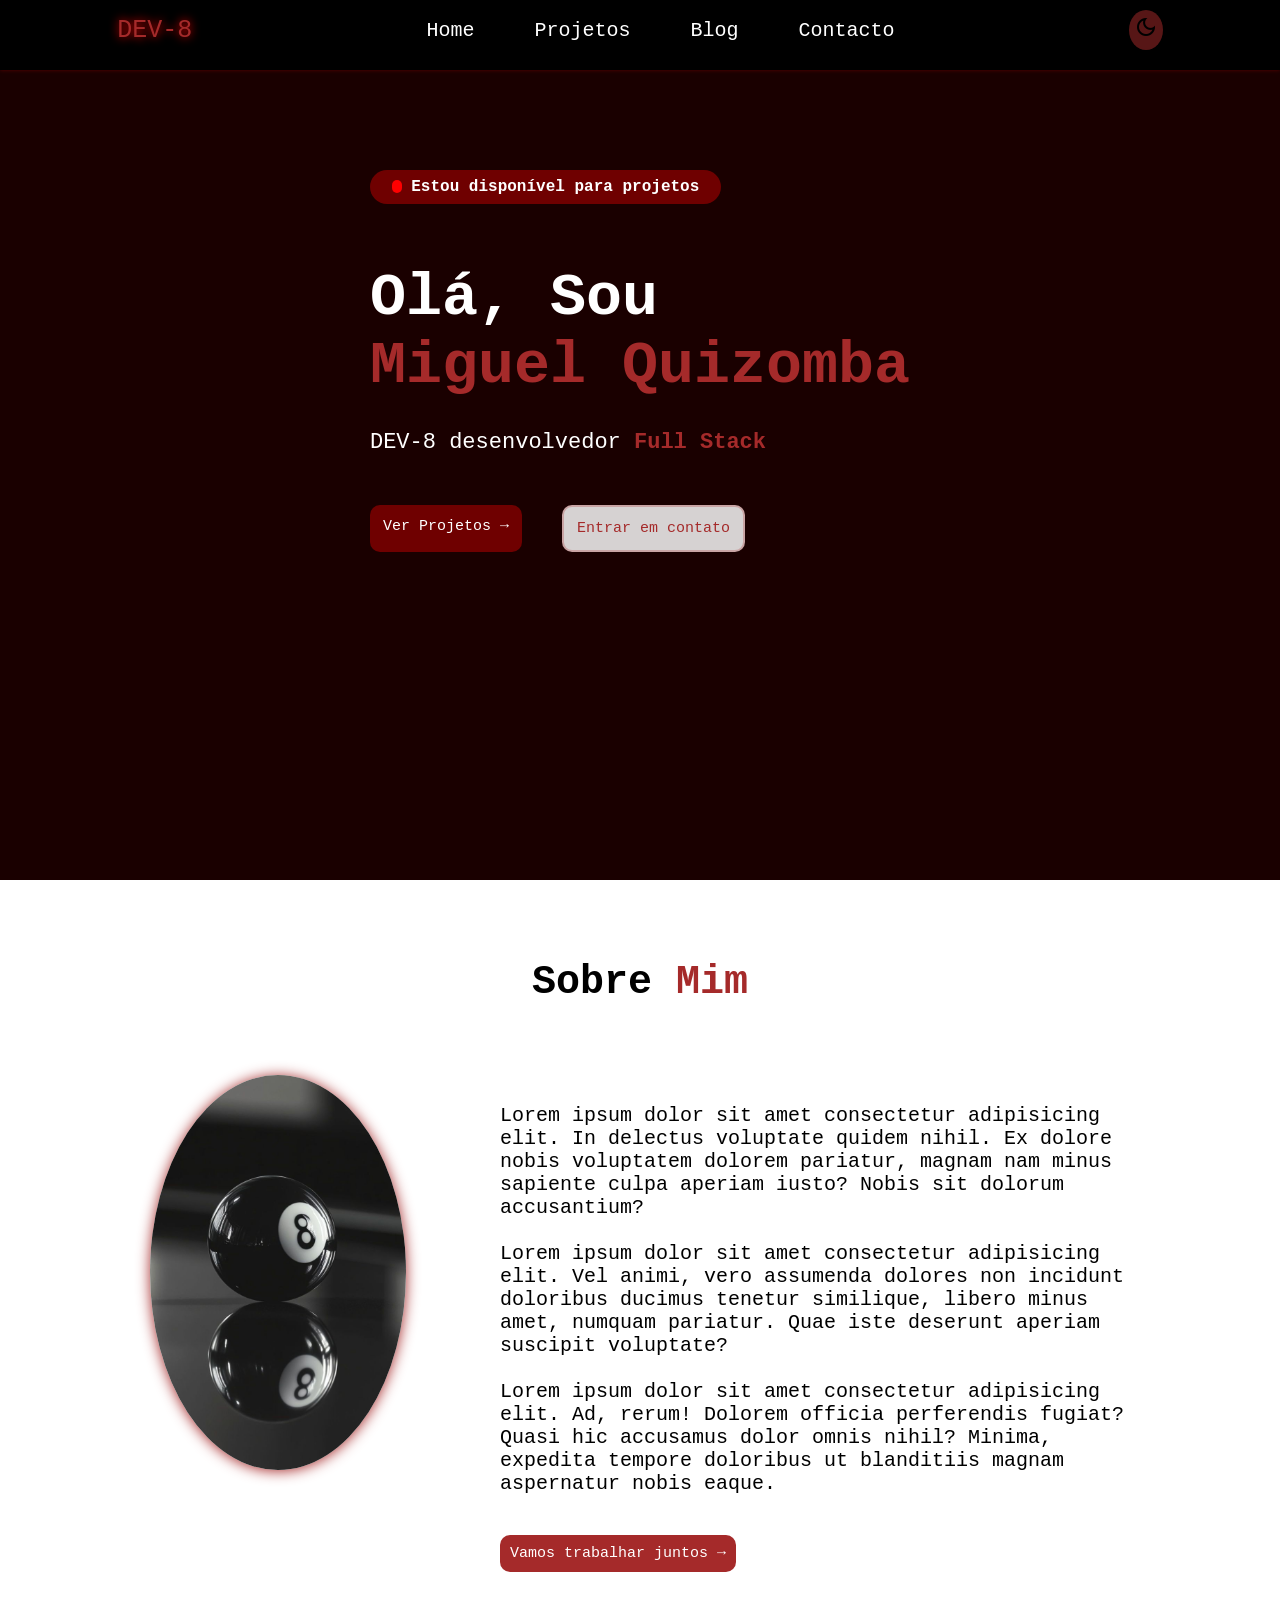
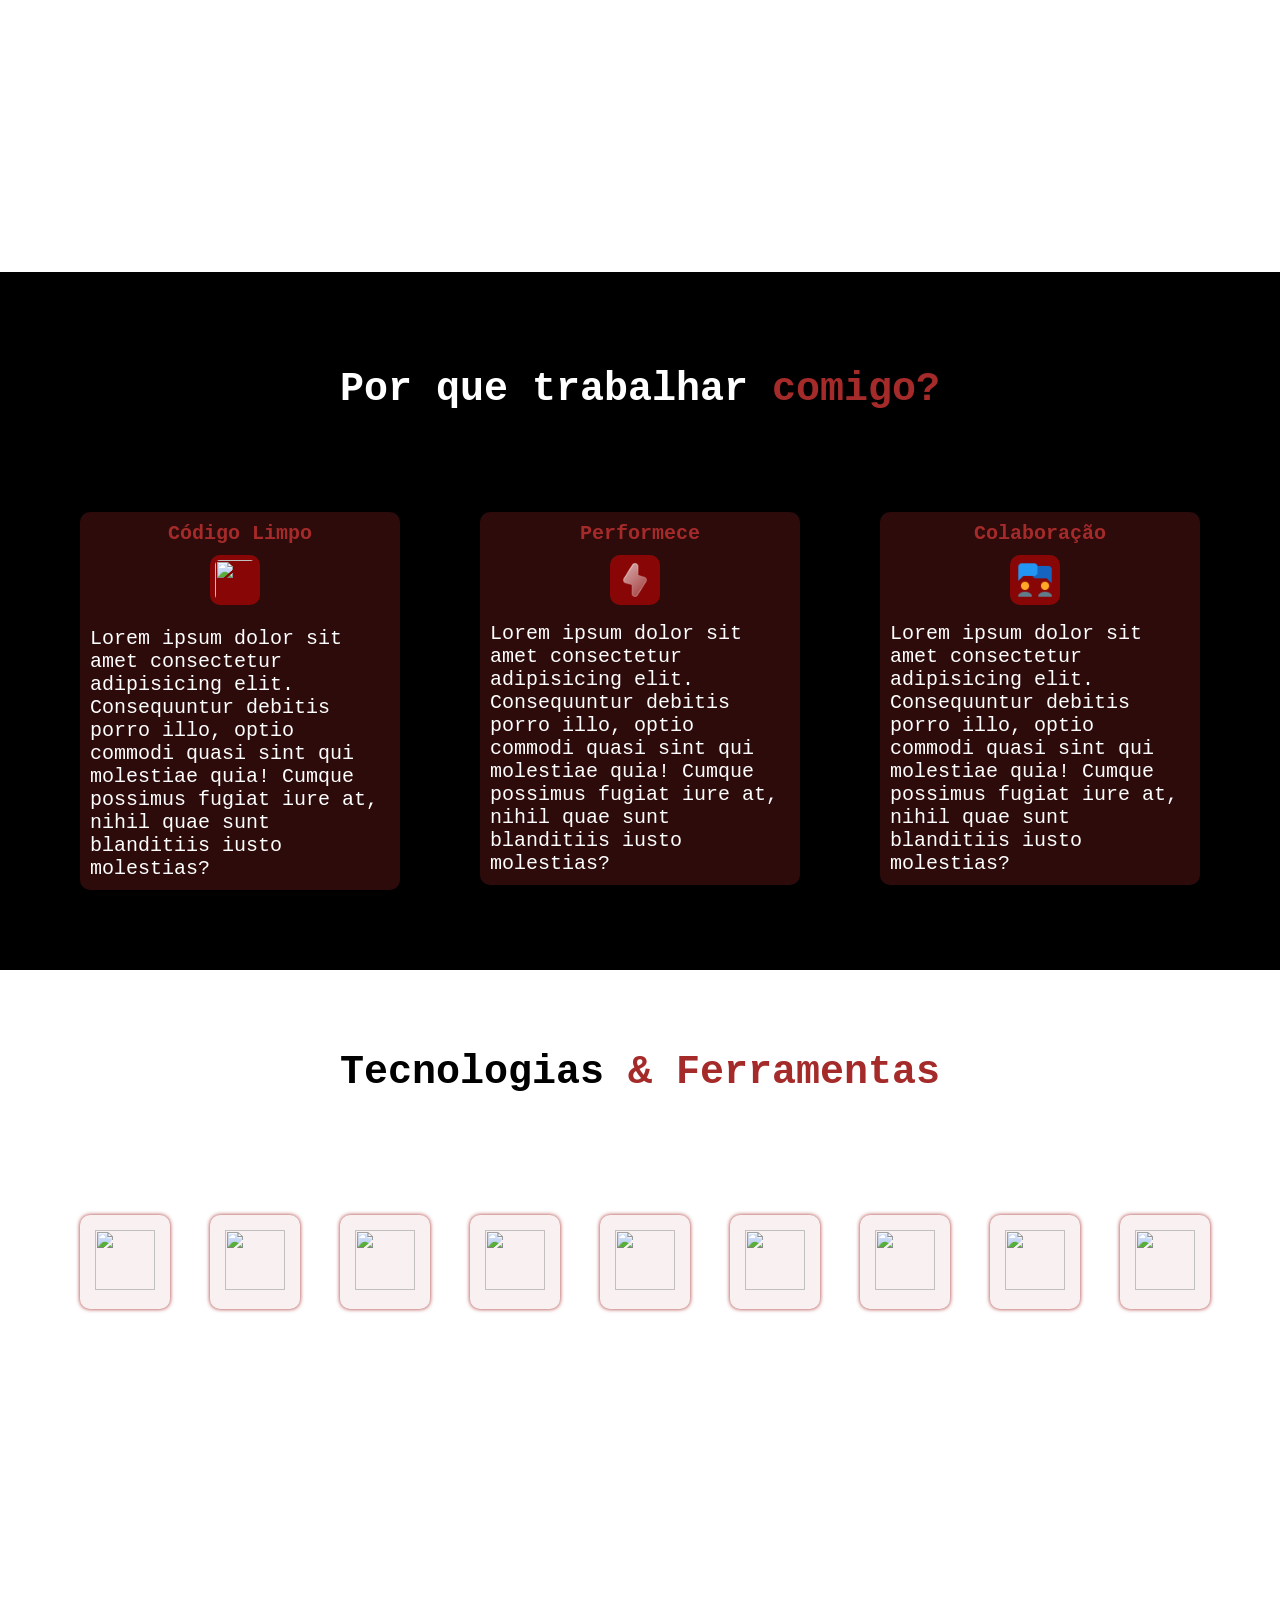
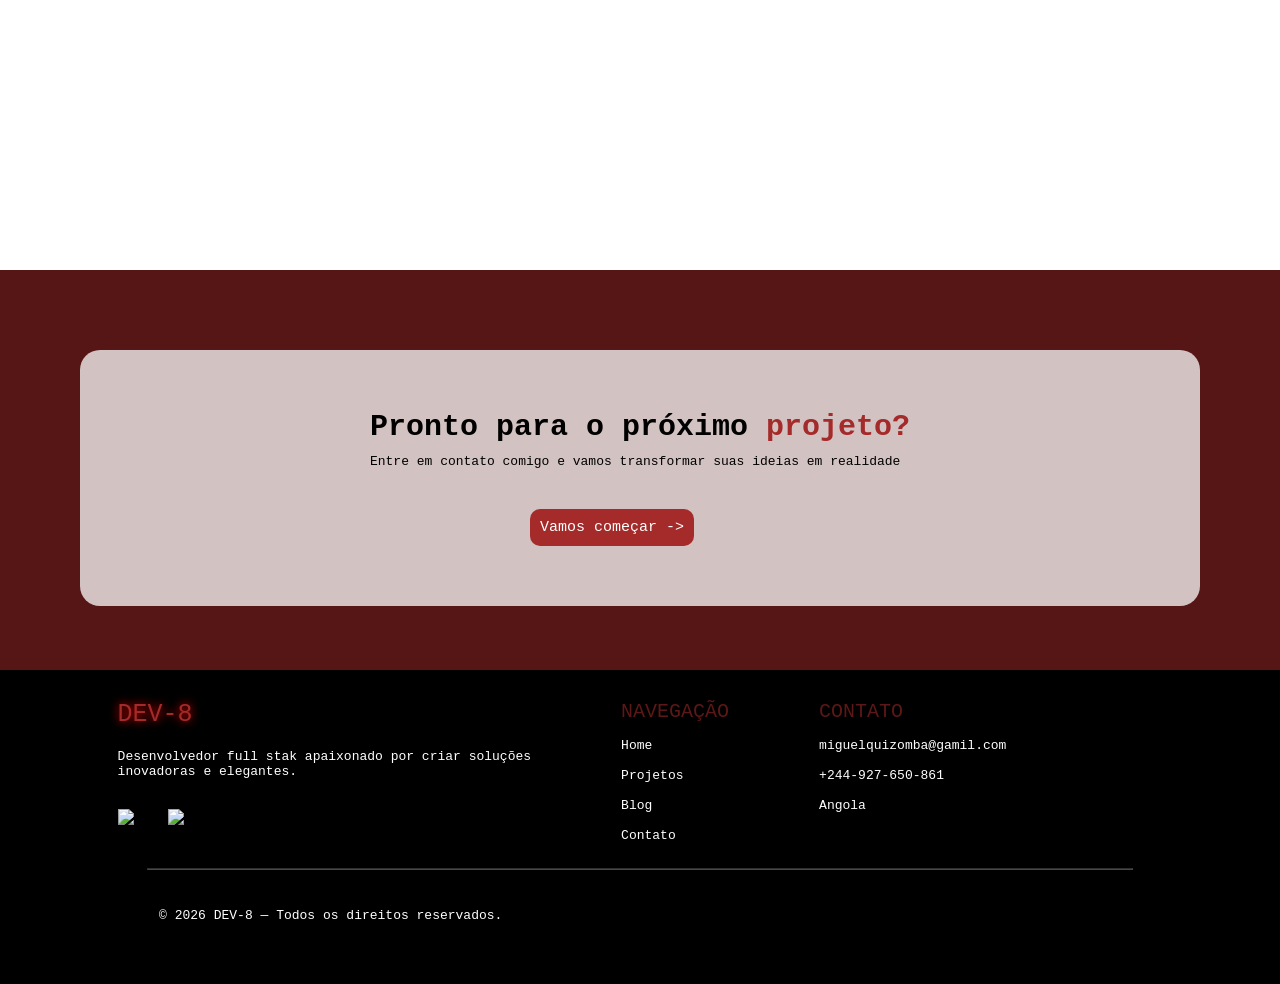
==== commit 6f22d611: "Final Update home Feat: Adicionando animações Refactor: Organização do código Chore: Conclusão de ta" ====
--- a/Portfólio/index.html
+++ b/Portfólio/index.html
@@ -6,31 +6,40 @@
     <meta name="viewport" content="width=device-width, initial-scale=1.0">
     <title>Portfólio</title>
     <link rel="stylesheet" href="style.css">
-    <link href="https://fonts.googleapis.com/css2?family=Material+Symbols+Outlined:opsz,wght,FILL,GRAD@20..48,100..700,0..1,-50..200" rel="stylesheet">
+    <link
+        href="https://fonts.googleapis.com/css2?family=Material+Symbols+Outlined:opsz,wght,FILL,GRAD@20..48,100..700,0..1,-50..200"
+        rel="stylesheet">
     <link rel="shortcut icon" href="imgs/8.png" type="image/x-icon">
     <link rel="stylesheet" type='text/css' href="https://cdn.jsdelivr.net/gh/devicons/devicon@latest/devicon.min.css" />
+    <link rel="stylesheet" href="https://cdnjs.cloudflare.com/ajax/libs/animate.css/4.1.1/animate.min.css" />
+    <link href="https://unpkg.com/aos@2.3.1/dist/aos.css" rel="stylesheet">
 </head>
 
 <body>
-    <header class="header">
-        <span class="logotipo">DEV-8</span>
-        <nav>
-            <ul class="menu">
-                <li> <a class="link" href="#">Home</a></li>
-                <li> <a class="link" href="projectos.html">Projetos</a></li>
-                <li> <a class="link" href="blog.html">Blog</a></li>
-                <li> <a class="link" href="contactos.html">Contacto</a></li>
-            </ul>
-        </nav>
-
-        <div class="btn">
-            <span  class="material-symbols-outlined" id="theme-icon">dark_mode</span>
-        </div>
-    </header>
+    <div>
+        <header class="header  animate__animated animate__fadeInDown ">
+            <span><a class="logotipo" href="index.html">DEV-8</a></span>
+            <nav>
+                <ul class="menu">
+                    <li> <a class="link" href="#">Home</a></li>
+                    <li> <a class="link" href="projectos.html">Projetos</a></li>
+                    <li> <a class="link" href="blog.html">Blog</a></li>
+                    <li> <a class="link" href="contactos.html">Contacto</a></li>
+                </ul>
+            </nav>
+            <div class="btn">
+                <span class="material-symbols-outlined" id="theme-icon">dark_mode</span>
+            </div>
+        </header>
+    </div>
 
     <section class="home">
-        <div class="box">
-            <div class="span1"><strong><span>Estou disponível para projetos</span></strong></div>
+        <div class="box animate__animated animate__fadeInUp animate__delay-0.5s ">
+            <div class="span1"><strong>
+
+                    <button class="ponto">.</button>
+                    <span>Estou disponível para projetos</span></strong>
+            </div>
             <div class="hello">
                 <strong>Olá, Sou</strong> <br> <span class="span2"><strong>Miguel Quizomba</strong></span>
             </div>
@@ -43,13 +52,13 @@
     </section>
 
     <section class="about">
-        <div class="title">
+        <div data-aos="fade-up" data-aos-duration="1000" data-aos-once="true" class="title">
             <strong>Sobre <span class="span6">Mim</span></strong>
         </div>
 
-        <img src="imgs/ft.jpeg">
-
-        <div class="aboutt">
+        <div data-aos="fade-up" data-aos-duration="1400" data-aos-once="true"><img src="imgs/ft.jpeg" class="img"></div>
+
+        <div data-aos="fade-up" data-aos-duration="1100" data-aos-once="true" class="aboutt">
             Lorem ipsum dolor sit amet consectetur adipisicing elit. In delectus voluptate quidem nihil. Ex dolore nobis
             voluptatem dolorem pariatur, magnam nam minus sapiente culpa aperiam iusto? Nobis sit dolorum accusantium?
             <br> <br>
@@ -65,66 +74,75 @@
             </button>
 
         </div>
-
-
-    </section>
-
-    <section class="vamos">
-        <div class="title" style="color: white;">
+    </section>
+
+    <section class="vamos">+
+        <div data-aos="fade-up" data-aos-duration="1000" data-aos-once="true" class="title" style="color: white;">
             <strong>Por que trabalhar <span class="span7">comigo?</span></strong>
         </div>
 
         <div class="container">
 
-            <div class="soft">
-                <p class="text" style="color: brown;text-align: center;"><strong>Código Limpo</strong>
-                </p>
-                 <img class="ImgV" src="https://cdn.jsdelivr.net/gh/devicons/devicon@latest/icons/htmx/htmx-original.svg" />    
-                <p class="text">
-                    <br> Lorem ipsum dolor sit amet consectetur
-                    adipisicing elit. Consequuntur debitis
-                    porro illo, optio commodi quasi sint qui molestiae quia! Cumque possimus fugiat iure at, nihil quae
-                    sunt blanditiis iusto molestias?
-                </p>
-            </div>
-
-            <div class="soft">
-                <p class="text" style="color: brown;text-align: center;"><strong>Performece</strong>
-                   </p>
-                   <img class="ImgV"  src="imgs/icons8-relâmpago-48.png" >
-                <p class="text">
-                    <br> Lorem ipsum dolor sit amet consectetur
-                    adipisicing elit. Consequuntur debitis
-                    porro illo, optio commodi quasi sint qui molestiae quia! Cumque possimus fugiat iure at, nihil quae
-                    sunt blanditiis iusto molestias?
-                </p>
-            </div>
-
-            <div class="soft">
-                <p class="text" style="color: brown;text-align: center;"><strong>Colaboração</strong>
-                </p>
-                <img class="ImgV"    src="imgs/icons8-colaboração-48.png">
-
-                <p class="text">
-                    <br> Lorem ipsum dolor sit amet consectetur
-                    adipisicing elit. Consequuntur debitis
-                    porro illo, optio commodi quasi sint qui molestiae quia! Cumque possimus fugiat iure at, nihil quae
-                    sunt blanditiis iusto molestias?
-                </p>
-            </div>
+            <div data-aos="fade-up" data-aos-duration="900" data-aos-once="true">
+                <div class="soft">
+                    <p class="text" style="color: brown;text-align: center;"><strong>Código Limpo</strong>
+                    </p>
+                    <img class="ImgV"
+                        src="https://cdn.jsdelivr.net/gh/devicons/devicon@latest/icons/htmx/htmx-original.svg" />
+                    <p class="text">
+                        <br> Lorem ipsum dolor sit amet consectetur
+                        adipisicing elit. Consequuntur debitis
+                        porro illo, optio commodi quasi sint qui molestiae quia! Cumque possimus fugiat iure at, nihil
+                        quae
+                        sunt blanditiis iusto molestias?
+                    </p>
+                </div>
+            </div>
+
+            <div data-aos="fade-up" data-aos-duration="1000" data-aos-once="true">
+                <div class="soft">
+                    <p class="text" style="color: brown;text-align: center;"><strong>Performece</strong>
+                    </p>
+                    <img class="ImgV" src="imgs/icons8-relâmpago-48.png">
+                    <p class="text">
+                        <br> Lorem ipsum dolor sit amet consectetur
+                        adipisicing elit. Consequuntur debitis
+                        porro illo, optio commodi quasi sint qui molestiae quia! Cumque possimus fugiat iure at, nihil
+                        quae
+                        sunt blanditiis iusto molestias?
+                    </p>
+                </div>
+            </div>
+
+            <div data-aos="fade-up" data-aos-duration="1100" data-aos-once="true">
+                <div class="soft">
+                    <p class="text" style="color: brown;text-align: center;"><strong>Colaboração</strong>
+                    </p>
+                    <img class="ImgV" src="imgs/icons8-colaboração-48.png">
+                    <p class="text">
+                        <br> Lorem ipsum dolor sit amet consectetur
+                        adipisicing elit. Consequuntur debitis
+                        porro illo, optio commodi quasi sint qui molestiae quia! Cumque possimus fugiat iure at, nihil
+                        quae
+                        sunt blanditiis iusto molestias?
+                    </p>
+                </div>
+            </div>
+
         </div>
     </section>
 
     <section class="hard">
 
-        <div class="title">
+        <div class="title" data-aos="fade-up" data-aos-duration="1000" data-aos-once="true">
             <strong>Tecnologias <span class="span9">& Ferramentas</span></strong>
         </div>
 
-        <div class="container5">
-
-            <div class="skills">
-                <img class="ImgH" src="https://cdn.jsdelivr.net/gh/devicons/devicon@latest/icons/html5/html5-original.svg" />
+        <div class="container5" data-aos="fade-up" data-aos-duration="1200" data-aos-once="true">
+
+            <div class="skills">
+                <img class="ImgH"
+                    src="https://cdn.jsdelivr.net/gh/devicons/devicon@latest/icons/html5/html5-original.svg" />
                 <span></span>
             </div>
 
@@ -134,45 +152,51 @@
             </div>
 
             <div class="skills">
-                <img
-                    class="ImgH" src="https://cdn.jsdelivr.net/gh/devicons/devicon@latest/icons/javascript/javascript-original.svg" />
-                <span></span>
-            </div>
-
-            <div class="skills">
-                <img class="ImgH" src="https://cdn.jsdelivr.net/gh/devicons/devicon@latest/icons/cplusplus/cplusplus-original.svg" />
-                <span></span>
-            </div>
-
-            <div class="skills">
-                <img class="ImgH" src="https://cdn.jsdelivr.net/gh/devicons/devicon@latest/icons/python/python-original.svg" />
-                <span></span>
-            </div>
-
-            <div class="skills">
-                <img class="ImgH" src="https://cdn.jsdelivr.net/gh/devicons/devicon@latest/icons/php/php-original.svg" />
-                <span></span>
-            </div>
-
-            <div class="skills">
-                <img class="ImgH" src="https://cdn.jsdelivr.net/gh/devicons/devicon@latest/icons/java/java-original.svg" />
-                <span></span>
-            </div>
-
-            <div class="skills">
-                <img class="ImgH" src="https://cdn.jsdelivr.net/gh/devicons/devicon@latest/icons/github/github-original.svg" />
-                <span></span>
-            </div>
-
-            <div class="skills">
-                <img class="ImgH" src="https://cdn.jsdelivr.net/gh/devicons/devicon@latest/icons/vscode/vscode-original.svg" />
+                <img class="ImgH"
+                    src="https://cdn.jsdelivr.net/gh/devicons/devicon@latest/icons/javascript/javascript-original.svg" />
+                <span></span>
+            </div>
+
+            <div class="skills">
+                <img class="ImgH"
+                    src="https://cdn.jsdelivr.net/gh/devicons/devicon@latest/icons/cplusplus/cplusplus-original.svg" />
+                <span></span>
+            </div>
+
+            <div class="skills">
+                <img class="ImgH"
+                    src="https://cdn.jsdelivr.net/gh/devicons/devicon@latest/icons/python/python-original.svg" />
+                <span></span>
+            </div>
+
+            <div class="skills">
+                <img class="ImgH"
+                    src="https://cdn.jsdelivr.net/gh/devicons/devicon@latest/icons/php/php-original.svg" />
+                <span></span>
+            </div>
+
+            <div class="skills">
+                <img class="ImgH"
+                    src="https://cdn.jsdelivr.net/gh/devicons/devicon@latest/icons/java/java-original.svg" />
+                <span></span>
+            </div>
+
+            <div class="skills">
+                <img class="ImgH"
+                    src="https://cdn.jsdelivr.net/gh/devicons/devicon@latest/icons/github/github-original.svg" />
+                <span></span>
+            </div>
+
+            <div class="skills">
+                <img class="ImgH"
+                    src="https://cdn.jsdelivr.net/gh/devicons/devicon@latest/icons/vscode/vscode-original.svg" />
                 <span></span>
             </div>
         </div>
     </section>
 
     <section class="ready">
-        <div class="container4">
+        <div class="container4" data-aos="fade-up" data-aos-duration="1000" data-aos-once="true">
             <div>
                 <strong>
                     <p style="font-size: 30px; margin-top: 60px;">Pronto para o próximo <span
@@ -208,7 +232,6 @@
                     </a>
                     <span>_</span>
                 </div>
-
             </div>
         </div>
 
@@ -228,12 +251,16 @@
             <a href="">Angola</a> <br> <br>
             </span>
 
-            <span style="color: white; position: relative; top: 80px; left: -660px; padding-bottom: 30px;">© 2026 DEV-8 — Todos os direitos
+            <span style="color: white; position: relative; top: 80px; left: -660px; padding-bottom: 30px;">© 2026 DEV-8
+                — Todos os direitos
                 reservados.
             </span>
         </div>
     </footer>
     <hr>
+
+    <script src="https://unpkg.com/aos@2.3.1/dist/aos.js"></script>
+    <script>AOS.init();</script>
+
 </body>
-
-</html>
+</html>
--- a/Portfólio/style.css
+++ b/Portfólio/style.css
@@ -151,6 +151,35 @@
 }
 
 /*! Estilhos do sobre*/
+
+.ponto {
+    background-color: red;
+    color: red;
+    border: none;
+    animation: pulse infinite alternate 1.2s;
+    width: 10px;
+    height: 13px;
+    border-radius: 90px;
+}
+
+@keyframes pulse {
+    0% {
+        transform: scale(1.1);
+    }
+
+    50% {
+        transform: scale(1.2);
+    }
+
+    100% {
+        transform: scale(1.3);
+        opacity: 0.2;
+    }
+}
+
+.span1 {
+    width: 65%;
+}
 
 .about {
     background-color: white;
@@ -173,7 +202,7 @@
     color: brown;
 }
 
-.about>img {
+.about>div>img {
     width: 20%;
     height: 30%;
     border-radius: 50%;
@@ -184,11 +213,10 @@
     transition-duration: 0.5s;
 }
 
-img:hover {
+.about>div>img:hover {
     transform: translatey(-10px);
     transition-duration: 0.4s;
 }
-
 
 .aboutt {
     width: 50%;
@@ -205,6 +233,7 @@
     font-size: 15px;
     border-radius: 10px;
     transition-duration: 0.5s;
+    border: none;
 }
 
 .btn2:hover {
@@ -220,7 +249,7 @@
     gap: 80px;
 }
 
-.ImgV{
+.ImgV {
     width: 50px;
     height: 50px;
     position: relative;
@@ -241,7 +270,7 @@
     background-color: rgba(165, 42, 42, 0.272);
     padding: 10px;
     border-radius: 10px;
-     transition-duration: 0.5s; 
+    transition-duration: 0.5s;
 }
 
 .soft:hover {
@@ -283,9 +312,9 @@
 
 }
 
-.ImgH{
-    width: 60px ;
-    height: 60px ;
+.ImgH {
+    width: 60px;
+    height: 60px;
 }
 
 
@@ -315,6 +344,7 @@
     margin-left: 160px;
     margin-bottom: 60px;
     transition-duration: 0.5s;
+    border: none;
 }
 
 .btn3:hover {
@@ -333,6 +363,7 @@
 
 .lg {
     margin-top: 20px;
+    transition-duration: 0.5;
 }
 
 .ftr {
@@ -361,8 +392,11 @@
     transition-duration: 0.5s;
 }
 
-hr{
-  opacity: 0.3;
+hr {
+    opacity: 0.3;
     width: 77%;
     margin: auto;
-}+
+}
+
+/*!Animações da página principal*/
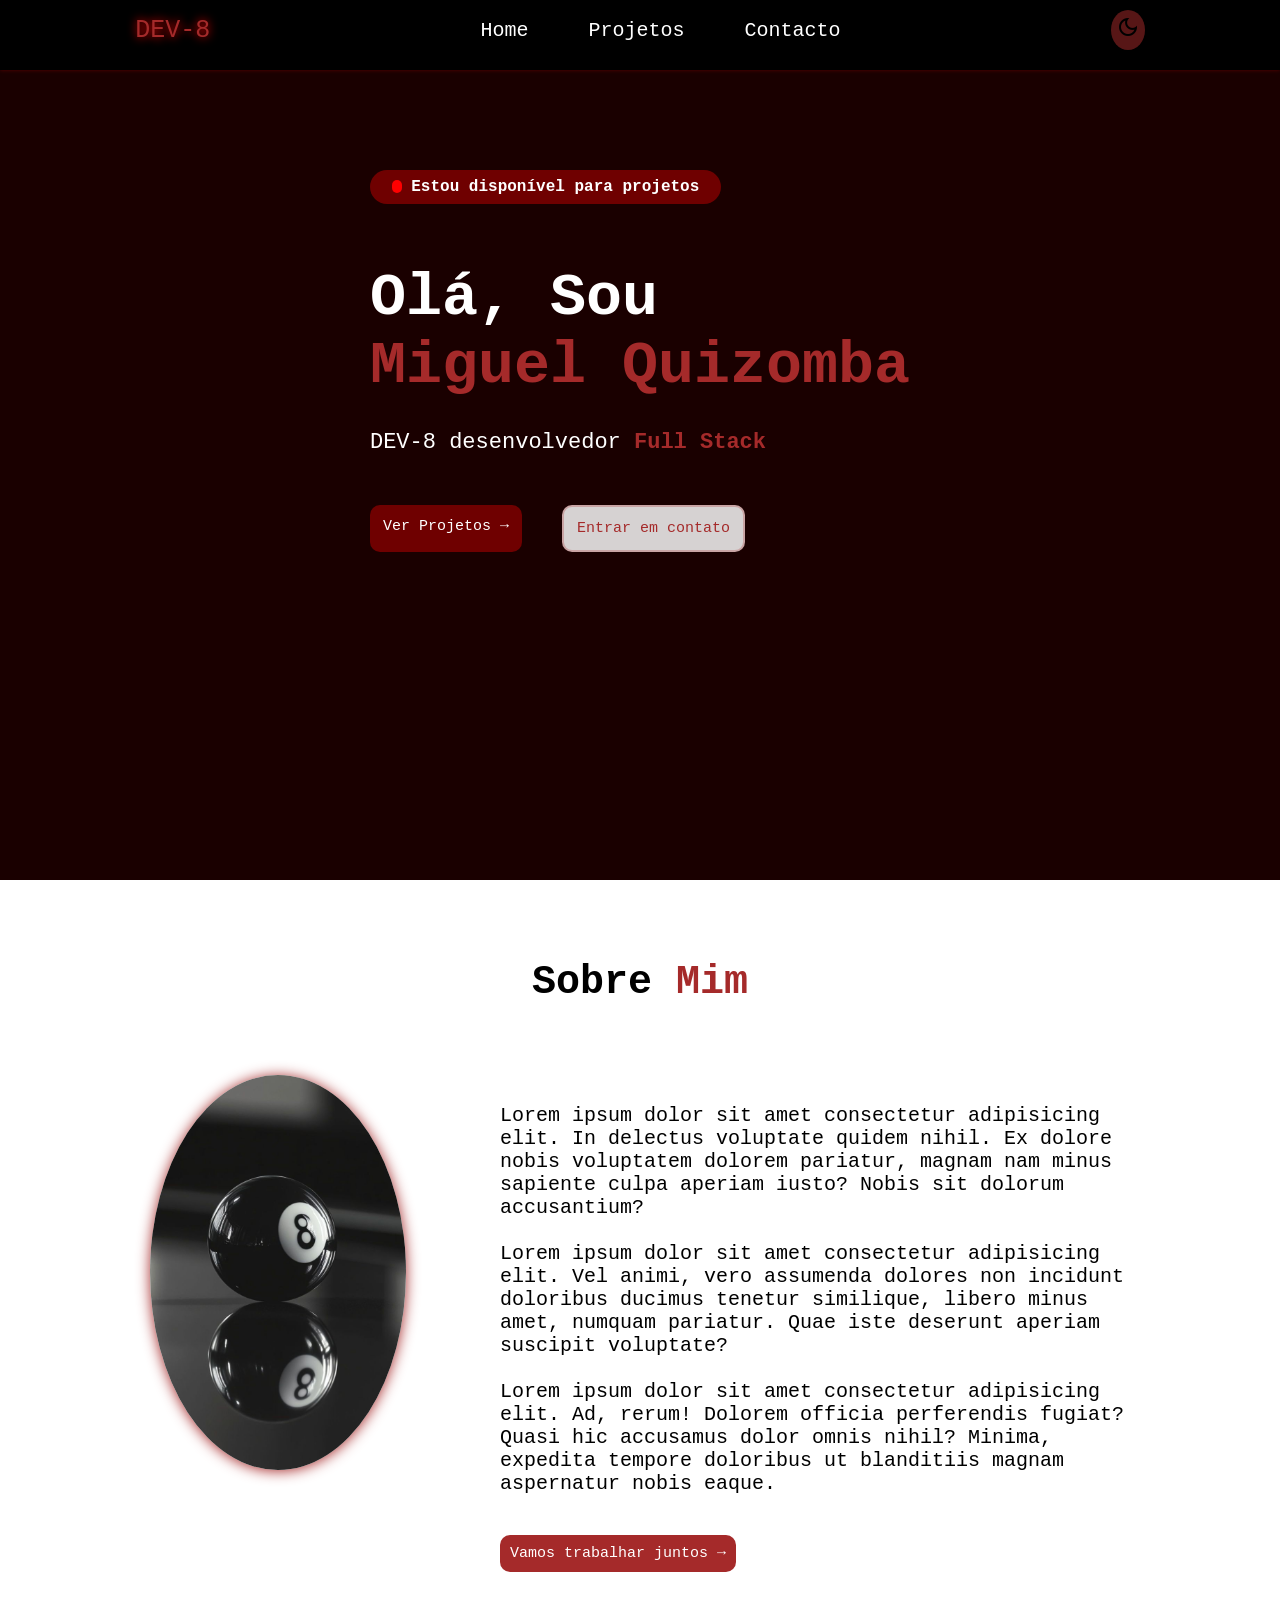
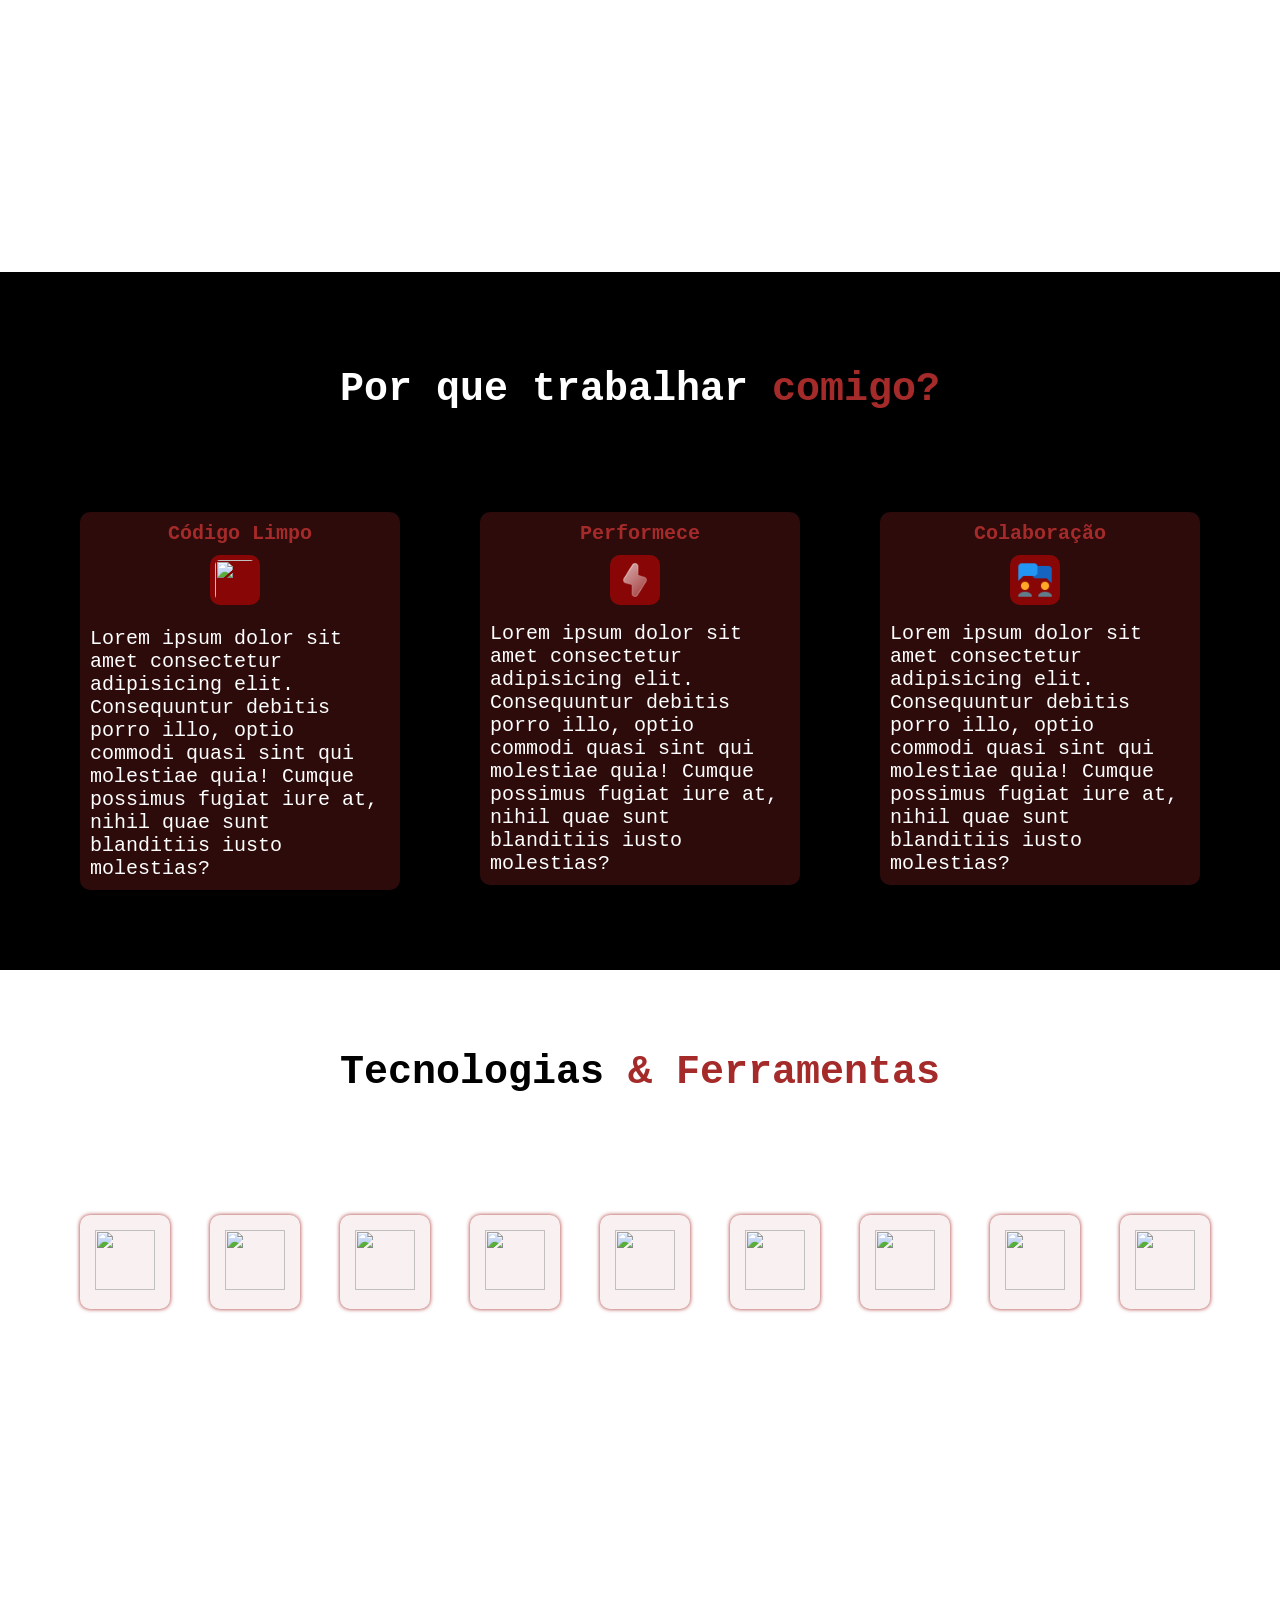
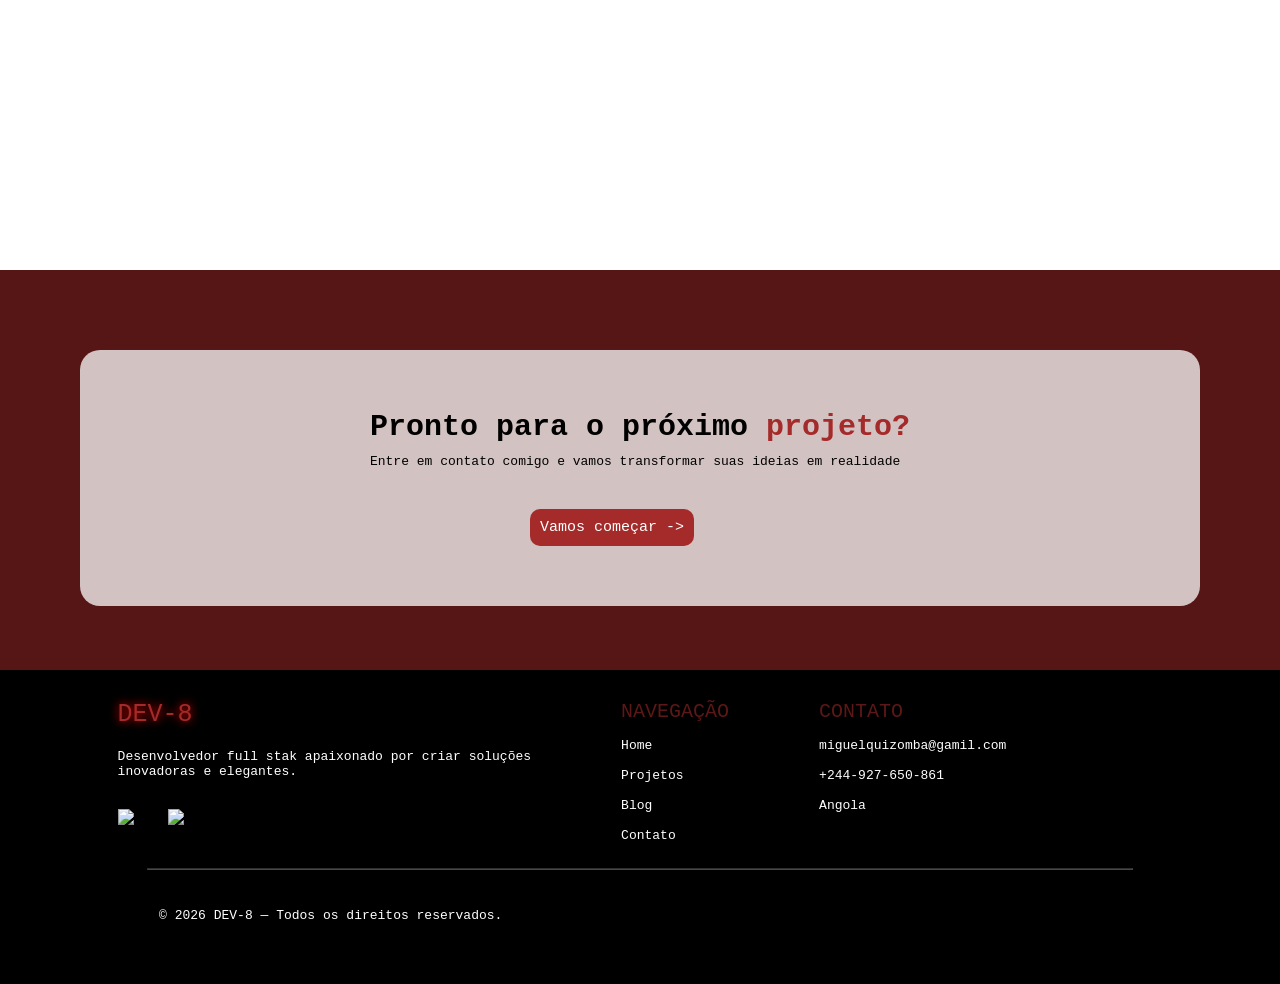
==== commit c12114aa: "Simi-Final Update All Project Feat Refactor Chore Style" ====
--- a/Portfólio/index.html
+++ b/Portfólio/index.html
@@ -23,7 +23,6 @@
                 <ul class="menu">
                     <li> <a class="link" href="#">Home</a></li>
                     <li> <a class="link" href="projectos.html">Projetos</a></li>
-                    <li> <a class="link" href="blog.html">Blog</a></li>
                     <li> <a class="link" href="contactos.html">Contacto</a></li>
                 </ul>
             </nav>
--- a/Portfólio/style.css
+++ b/Portfólio/style.css
@@ -198,7 +198,8 @@
 .logotipo,
 .span7,
 .span9,
-.self {
+.self,
+.span8 {
     color: brown;
 }
 
@@ -399,4 +400,188 @@
 
 }
 
-/*!Animações da página principal*/+/*!Style do projetos*/
+
+.main,
+.home-1 {
+    background-color: rgba(165, 42, 42, 0.264);
+}
+
+
+
+.text1 {
+    font-size: 1.4rem;
+    width: 50%;
+    margin: auto;
+    margin-top: 30px;
+    color: white;
+}
+
+.container1 {
+    margin-top: 50px;
+    display: flex;
+    gap: 20px;
+    justify-content: center;
+    
+}
+
+.btn1 {
+    font-size: 1.1rem;
+    color: rgba(255, 0, 0, 0.623);
+    border: 1.5px rgba(165, 42, 42, 0.338) solid;
+    padding: 15px;
+    border-radius: 50px;
+}
+
+.btn1:hover {
+    border: none;
+    color: white;
+    transform: scale(1.1);
+    cursor: pointer;
+    background-color: brown;
+}
+
+.container-1 {
+    display: flex;
+    gap: 40px;
+    margin-top: 40px;
+    margin: 50px;
+    text-align: left;
+    font-size: 1.6rem;
+    
+}
+
+.btn-1 {
+    margin-bottom: 10rem;
+    background-color: rgba(255, 0, 0, 0.121);
+    padding: 20px;
+    border-radius: 50px;
+    transition-duration: 0.5s;
+    box-shadow: 0px 0px 10px red;
+    background-color: rgba(255, 255, 255, 0.799);
+}
+
+.btn-1:hover {
+    transform: scale(1.1);
+    transition-duration: 0.5s;
+    box-shadow: 0px 0px 10px brown;
+}
+
+/*!Style do contato*/
+
+.container-2 {
+    position: relative;
+}
+
+.main-2 {
+    margin: 40px;
+}
+
+.img-1 {
+    width: 40px;
+    height: 40px;
+}
+
+.boX {
+    background-color: rgba(165, 42, 42, 0.653);
+    padding: 10px;
+    border-radius: 10px;
+    width: 40%;
+    border: 0.5px rgba(255, 0, 0, 0.194) solid;
+    transition-duration: 0.3s;
+    height: 70px;
+}
+
+.boX:hover {
+    transform: translatex(6px);
+    border: 1px red solid;
+    transition-duration: 0.3s;
+    cursor: pointer;
+}
+
+.box-1 {
+    color: white;
+    margin-bottom: 40px;
+    margin-left: 50px;
+    padding-bottom: 10rem;
+}
+
+.img-1 {
+    background-color: rgba(255, 0, 0, 0.406);
+    border-radius: 10px;
+    padding: 5px;
+}
+
+.box-2 {
+
+    background-color: rgba(165, 42, 42, 0.653);
+    padding: 20px;
+    border-radius: 10px;
+    border: 1px solid brown;
+    width: 40%;
+    position: absolute;
+    left: 50rem;
+    top: -1rem;
+
+}
+
+.box-2:hover {
+    box-shadow: 0px 0px 8px red;
+    border: 1px solid brown;
+}
+
+.txt-1 {
+    font-size: 1.2rem;
+    color: white;
+}
+
+.talk {
+    width: 100%;
+    padding: 10px;
+    border-radius: 10px;
+    border: none;
+    padding-bottom: 10px;
+    border: 0.1px rgba(255, 0, 0, 0.281) solid;
+    background-color: rgba(0, 0, 0, 0.272);
+}
+
+.talk:hover {
+    border: 1px red solid;
+    background-color: white;
+}
+
+.env {
+    margin-top: 20px;
+    padding: 10px;
+    width: 100%;
+    border-radius: 10px;
+    border: none;
+    background-color: rgba(255, 0, 0, 0.409);
+    cursor: pointer;
+    transition-duration: 0.5s;
+}
+
+.env:hover {
+    transform: translateY(-4px);
+    box-shadow: 0px 0px 8px brown;
+    transition-duration: 0.5s;
+}
+
+.txt- {
+    padding-bottom: 100px;
+}
+
+.container-0{
+display: flex;
+gap: 20px;
+justify-content: center;
+margin: 100px;
+}
+
+.btn-0{
+    background-color: white;
+    padding: 20px;
+    border-radius: 10px;
+    margin-bottom: 10px;
+    border: 0.5px solid red;
+}
